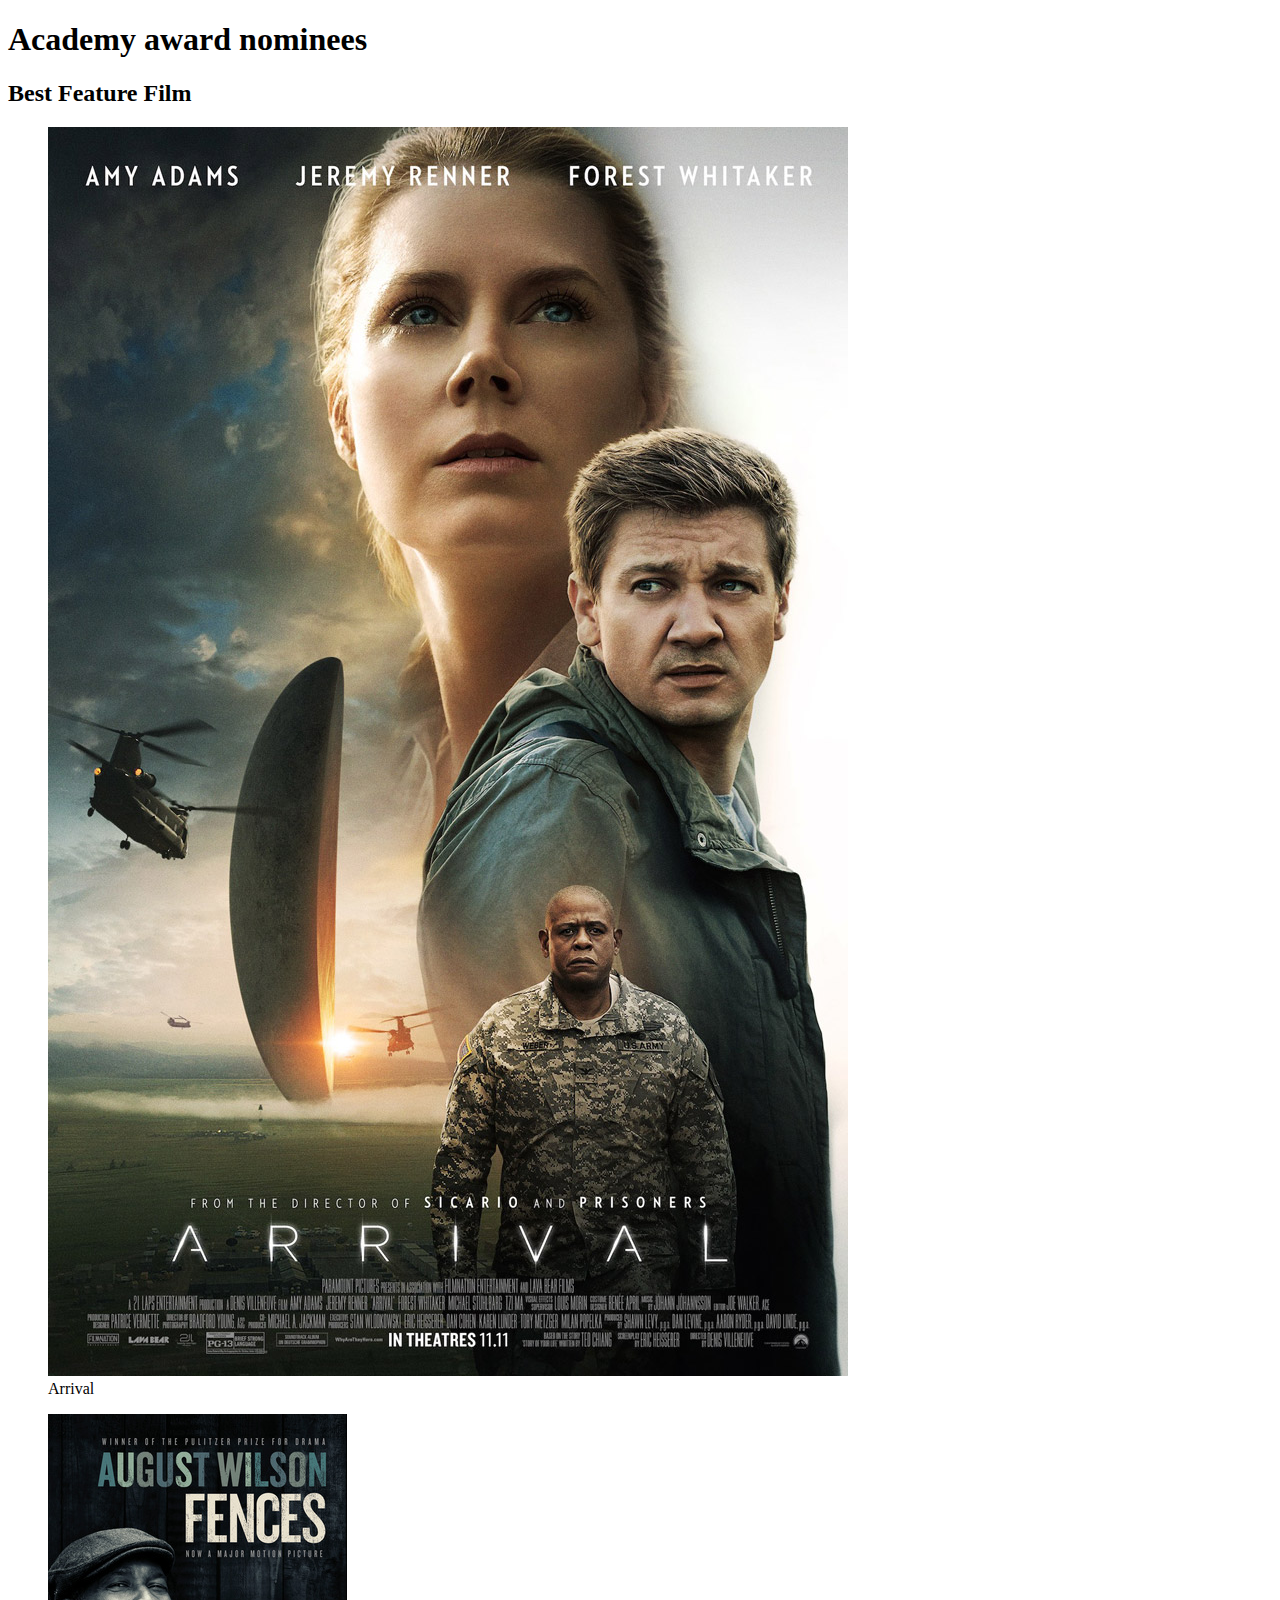
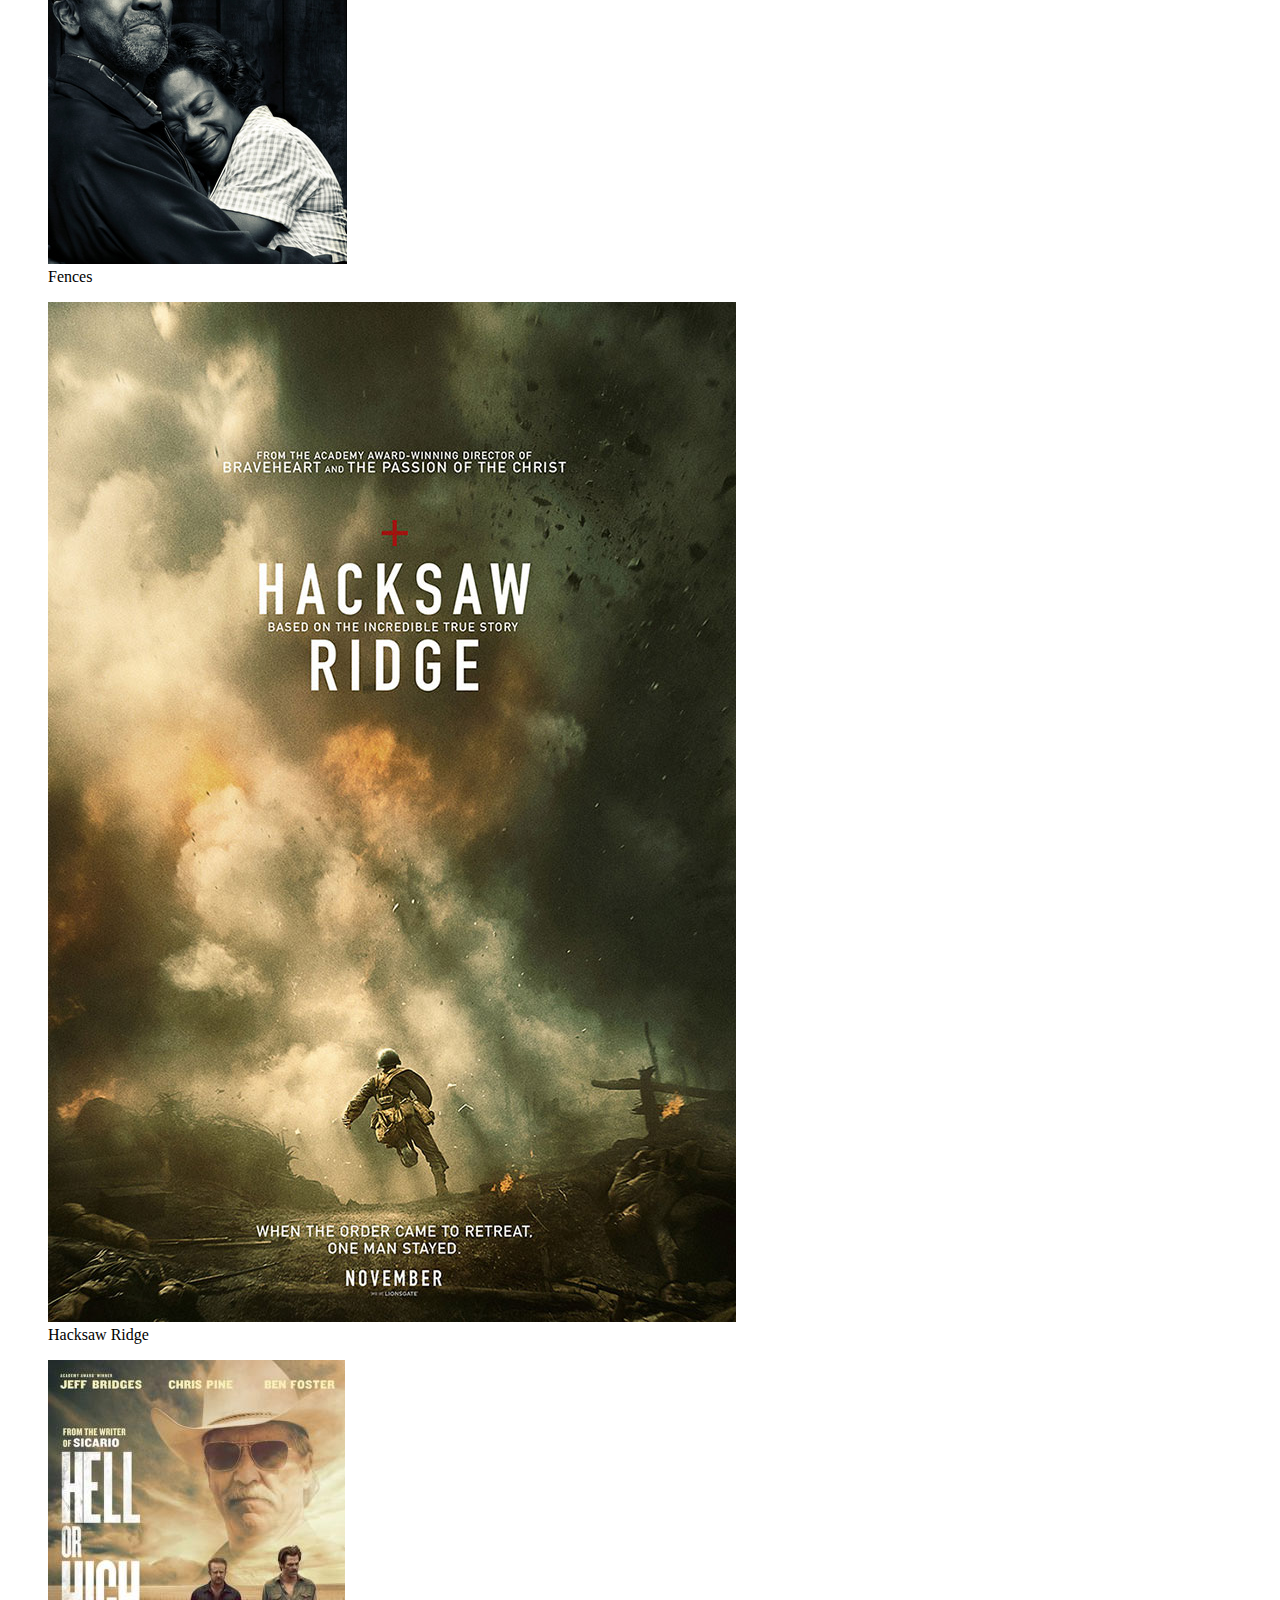
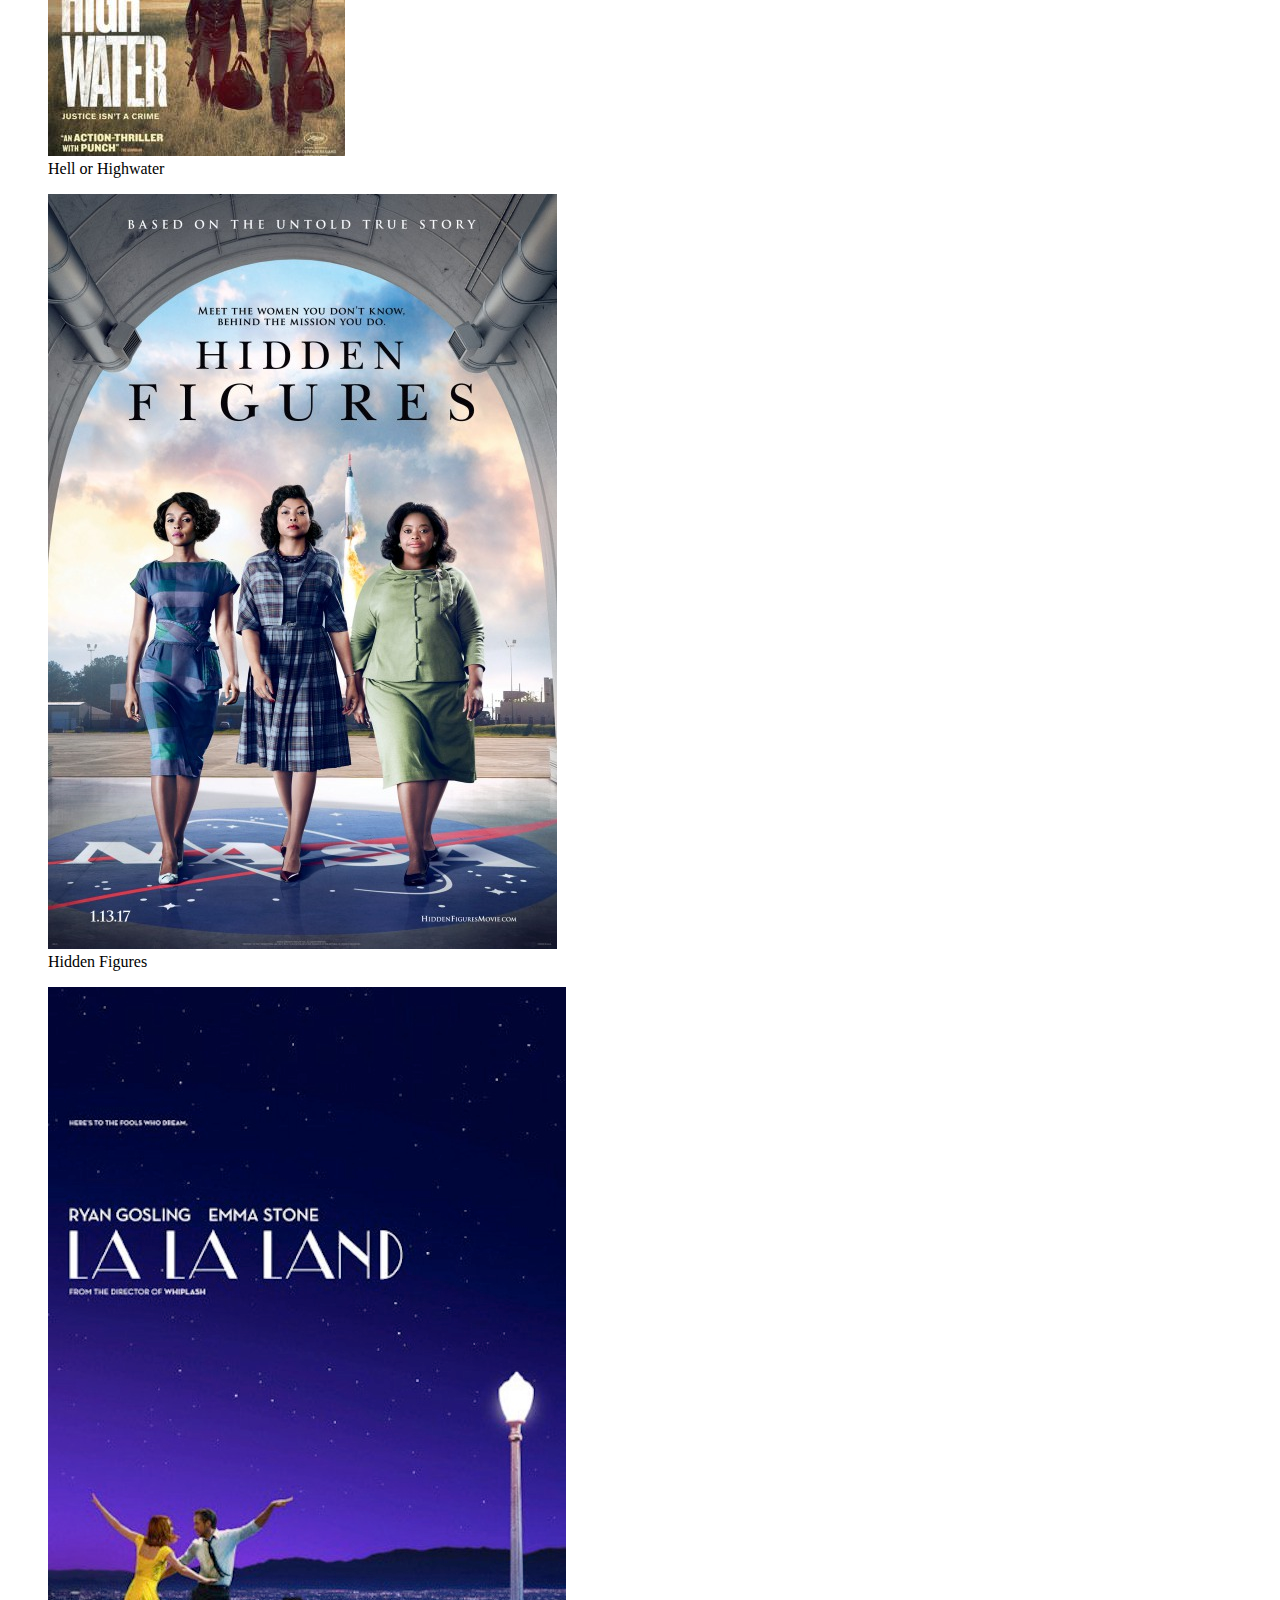
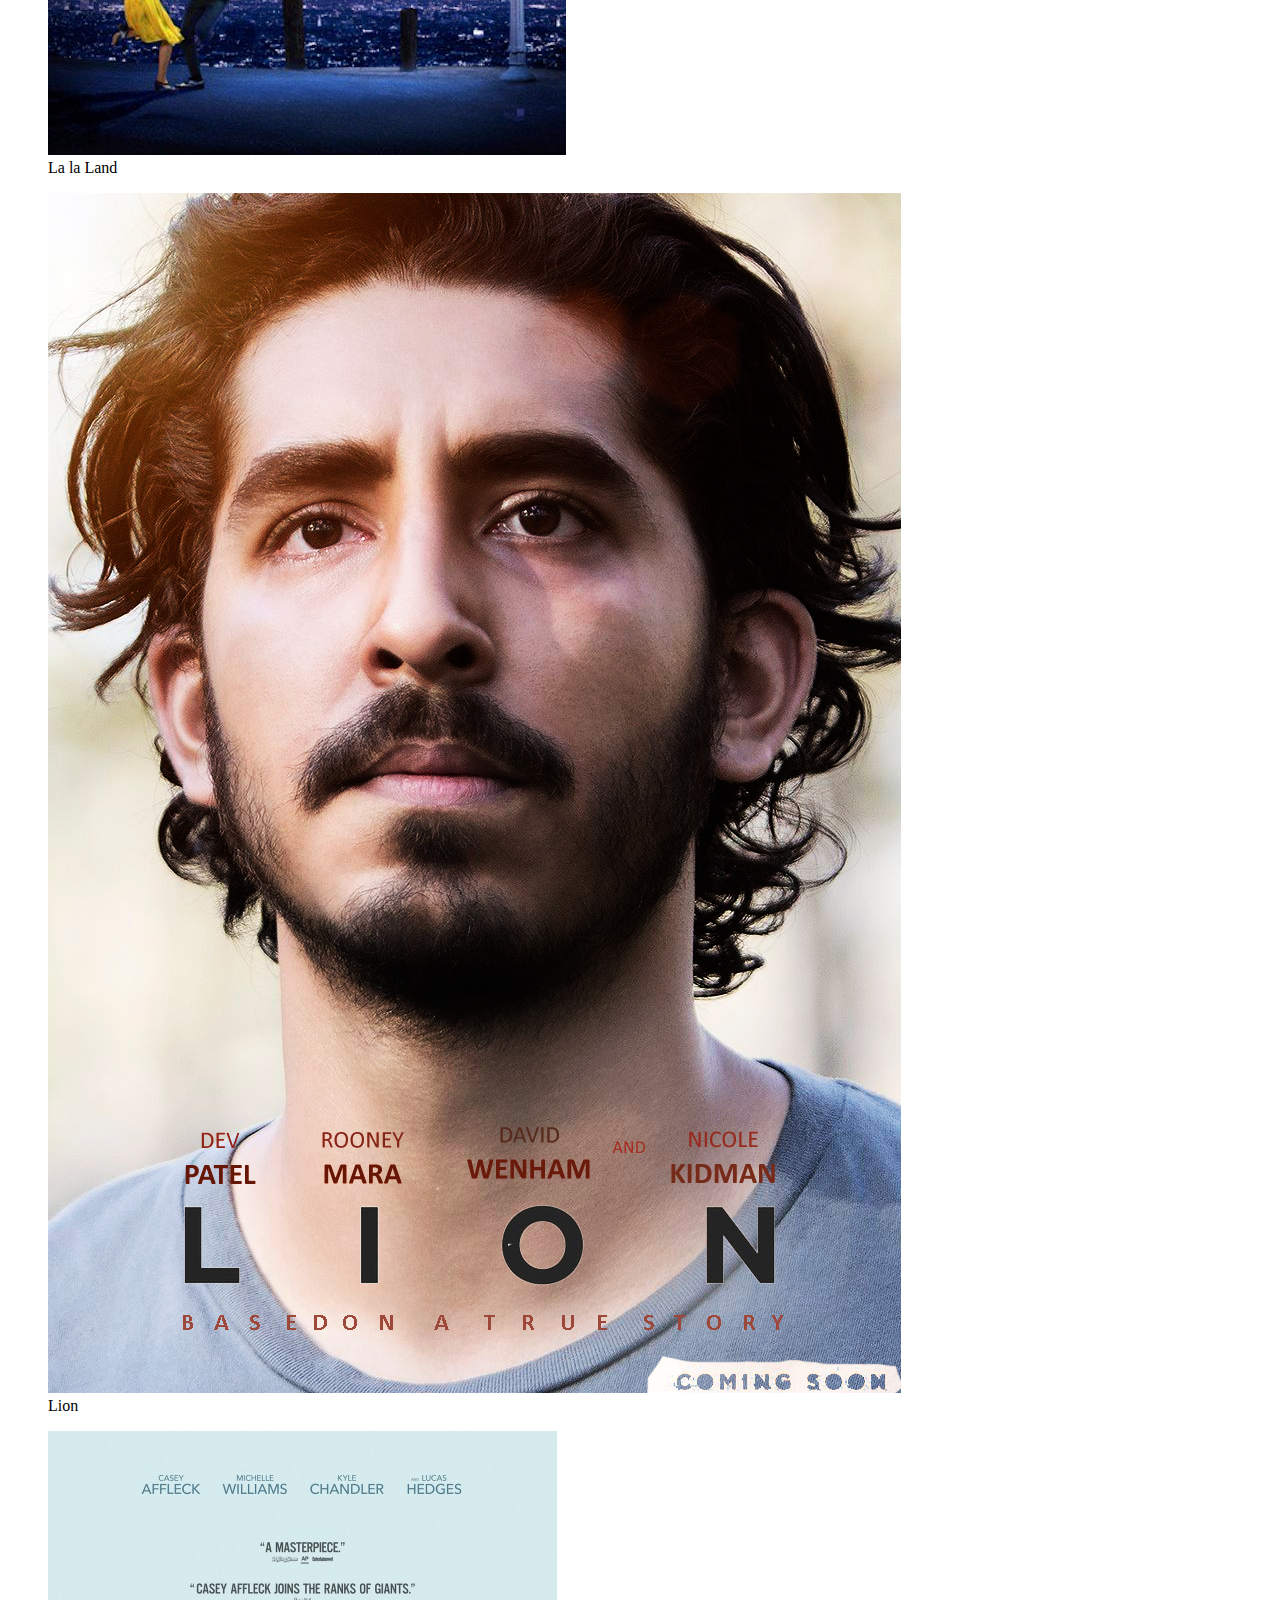
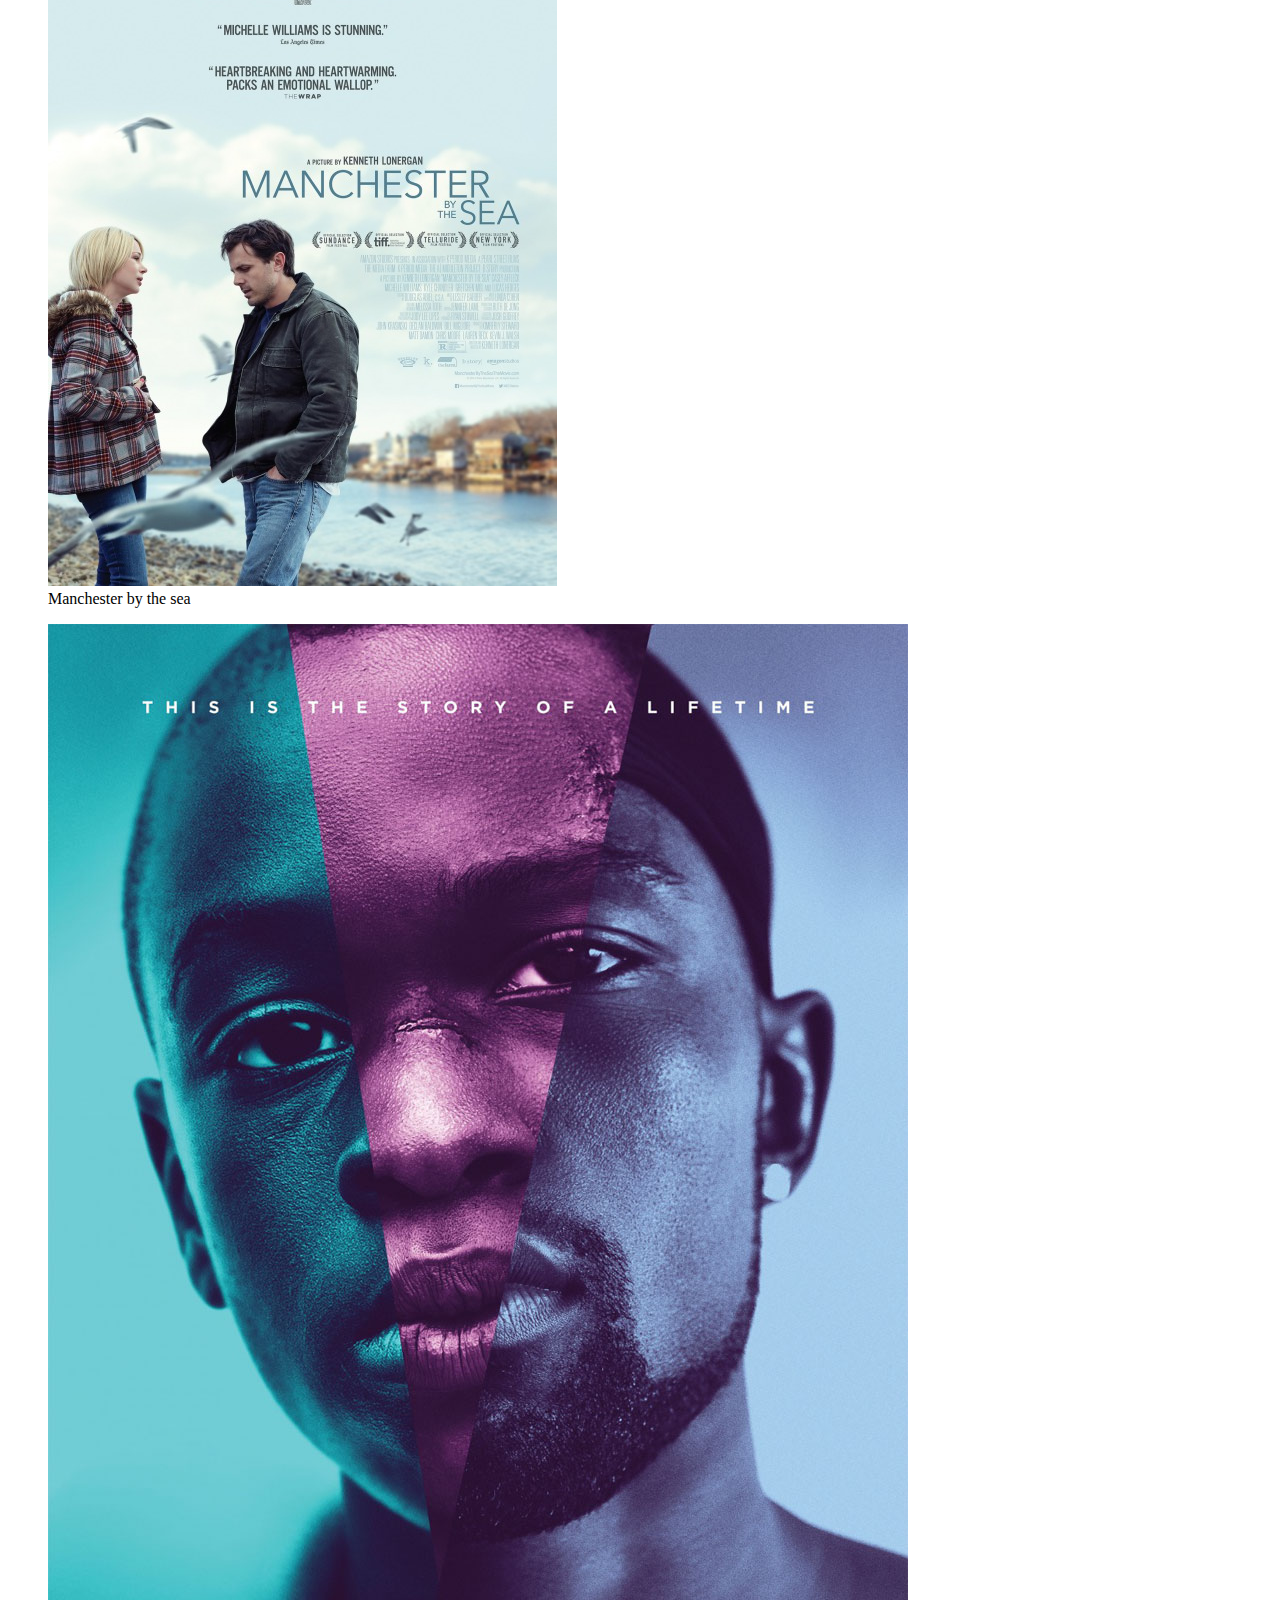
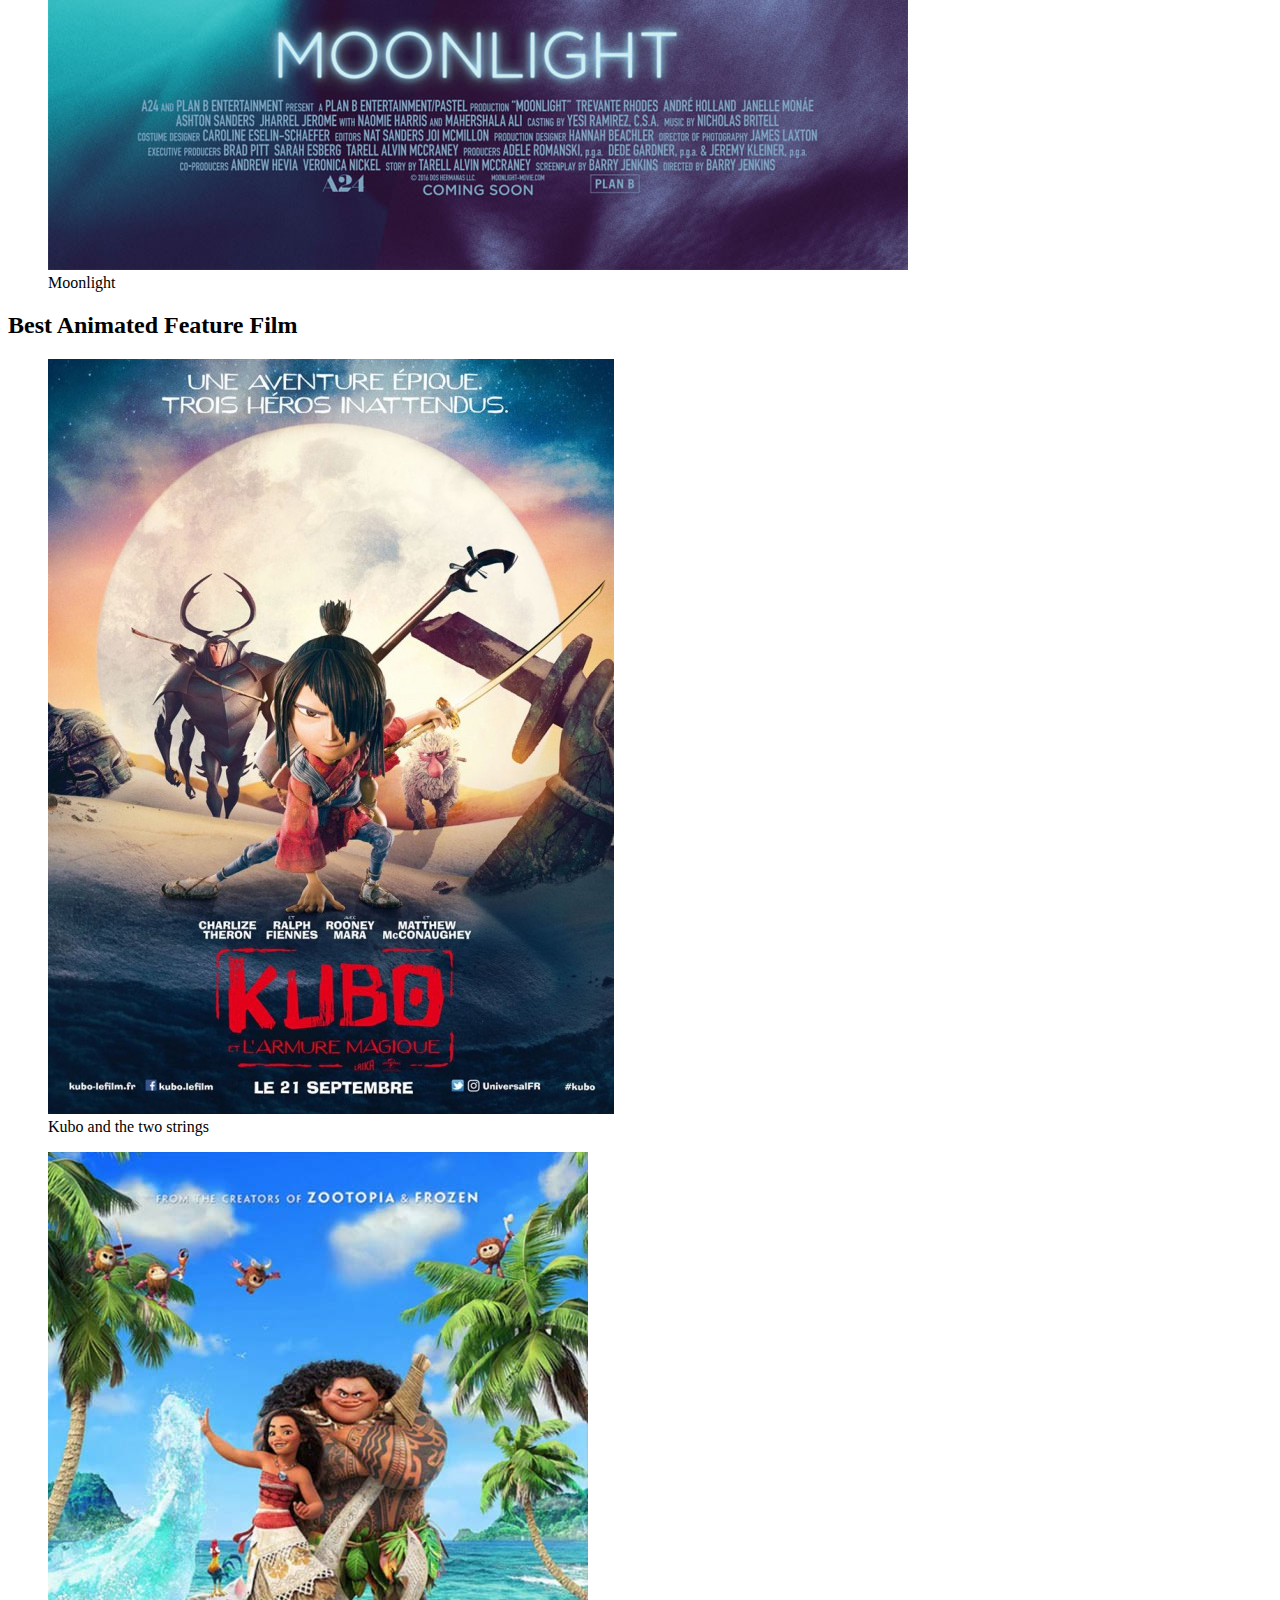
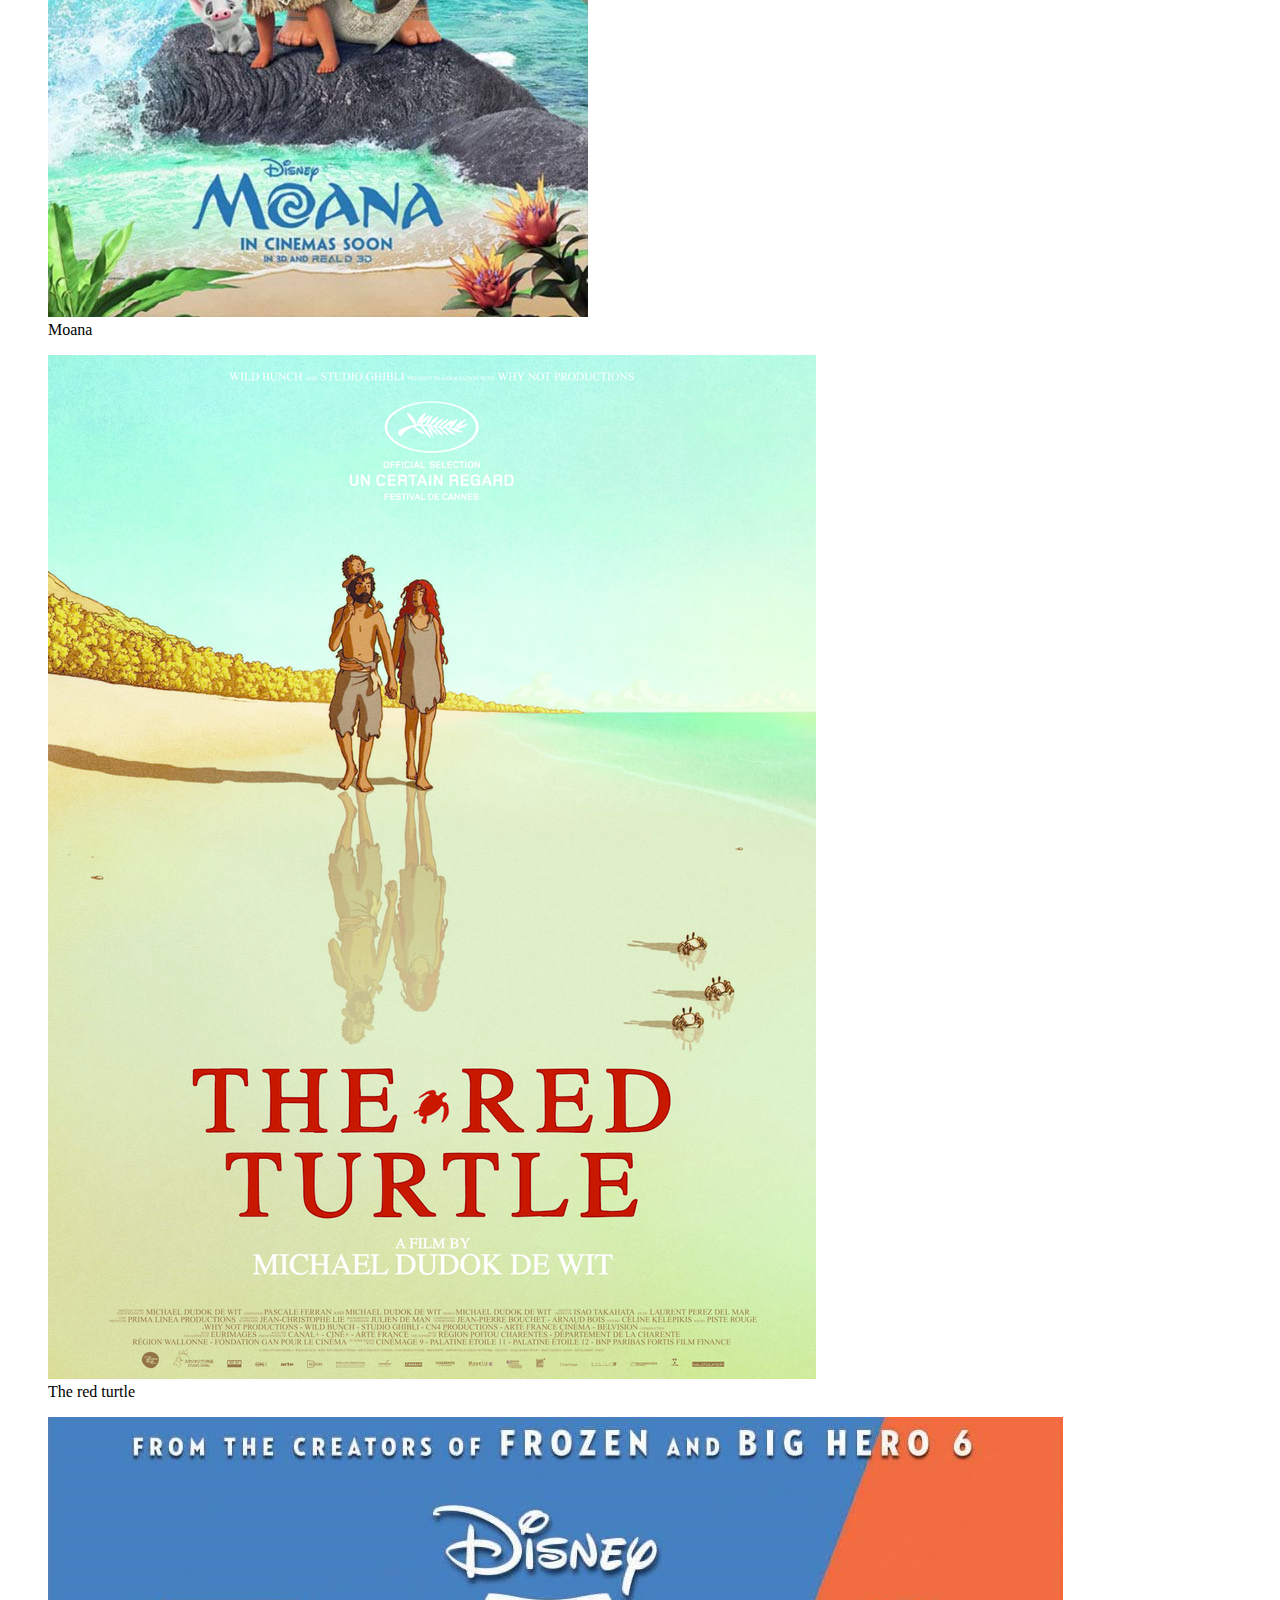
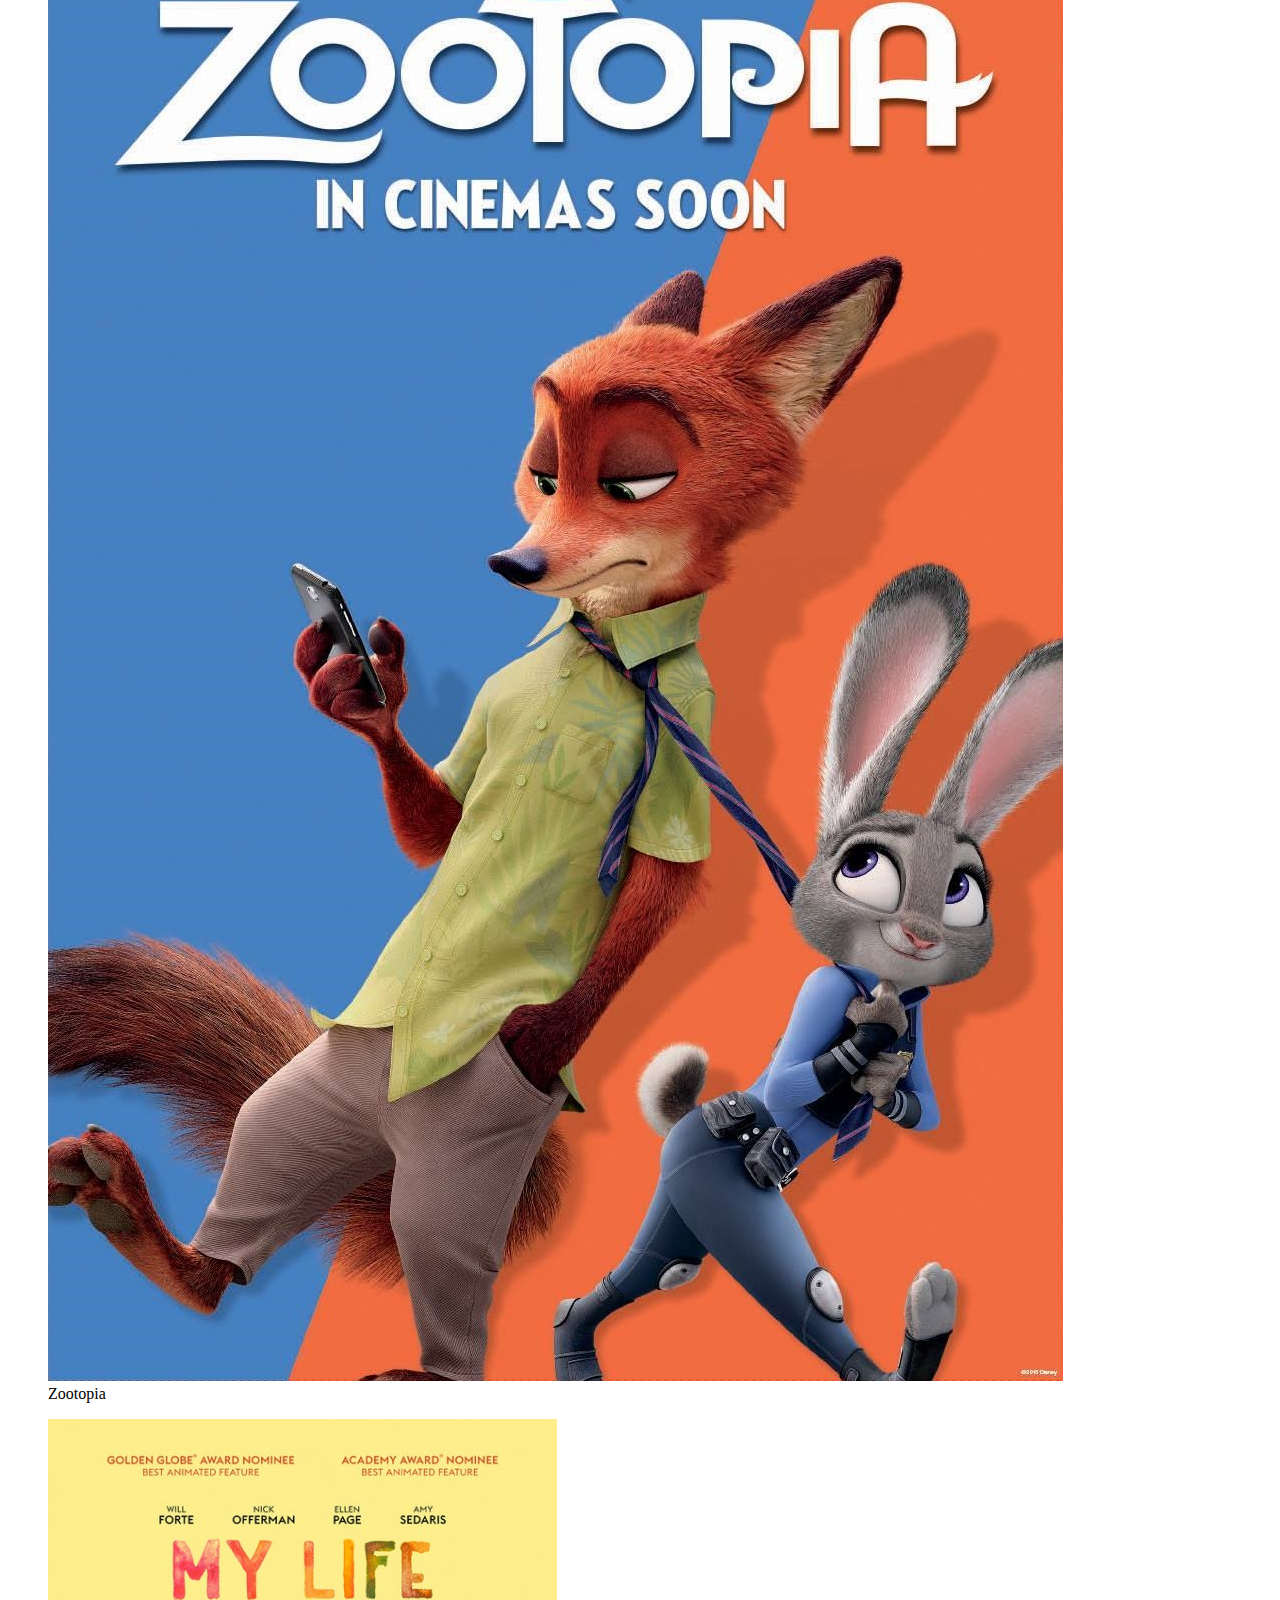
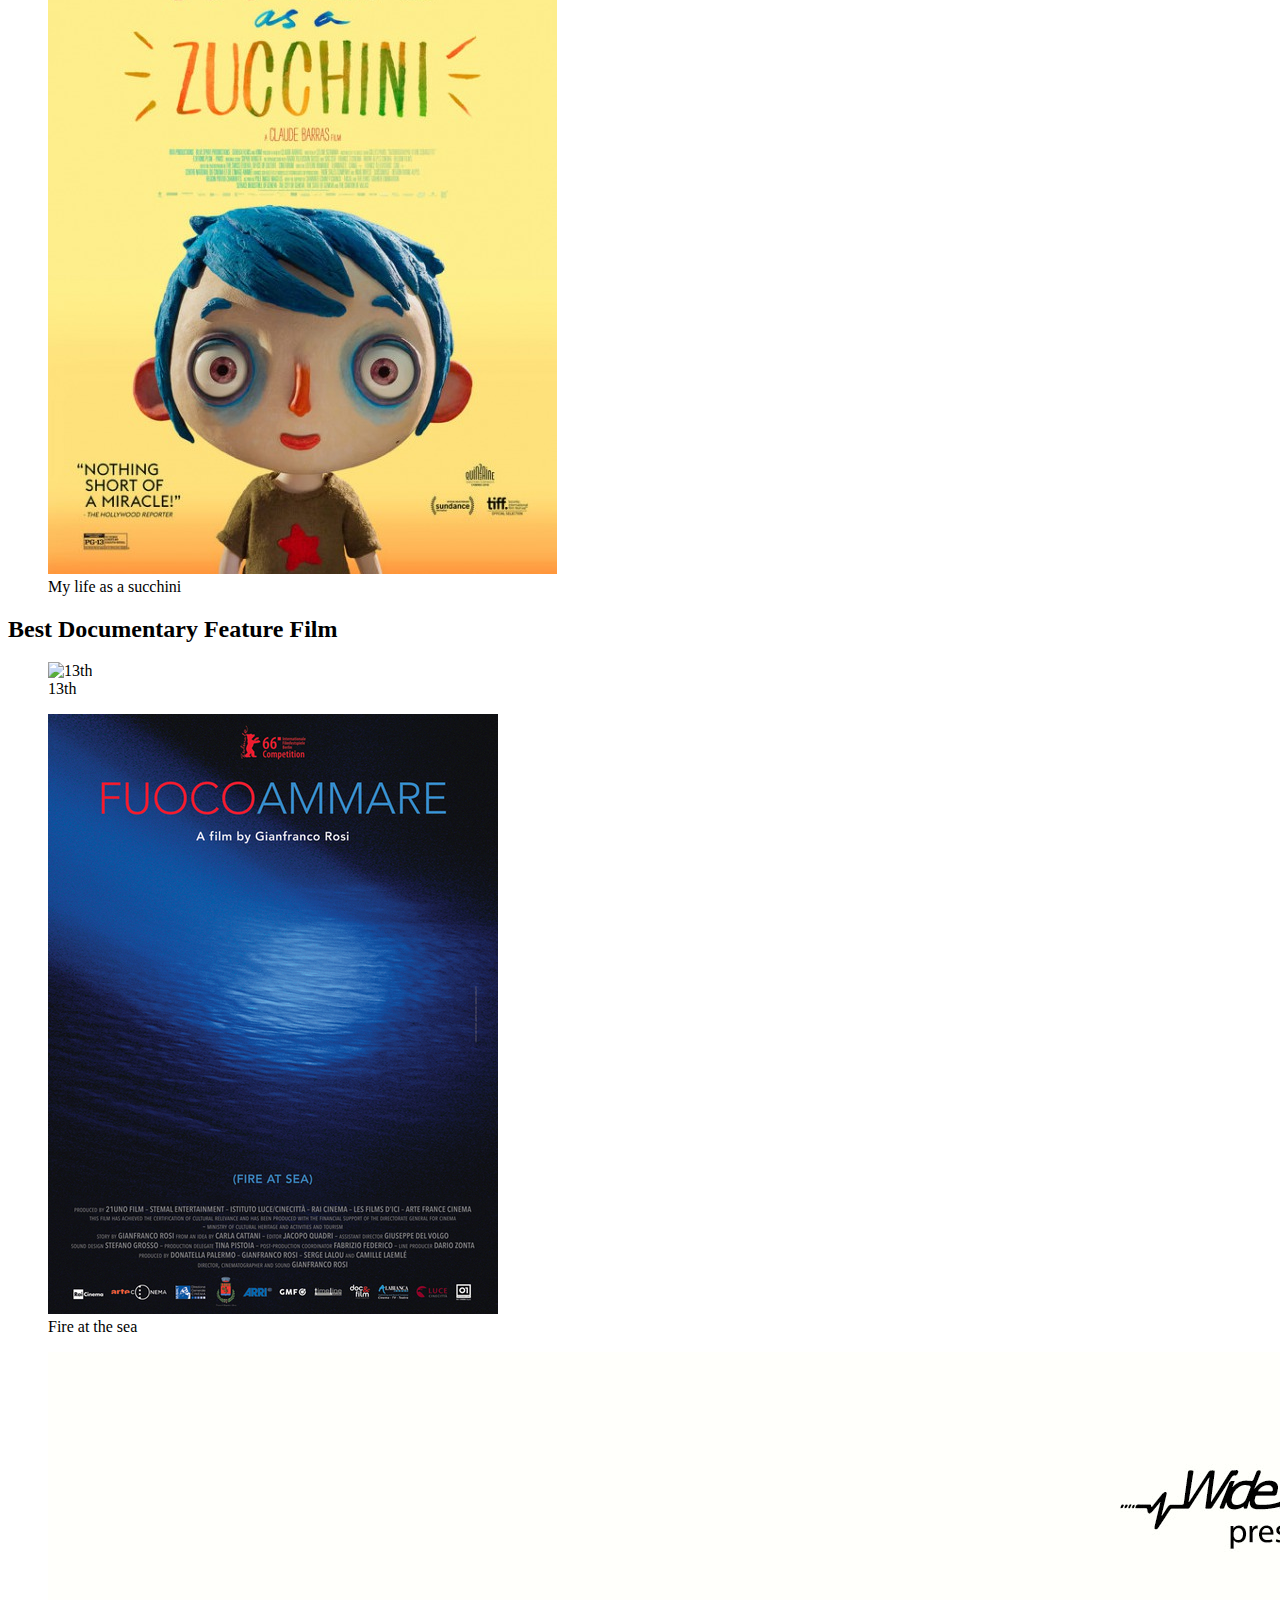
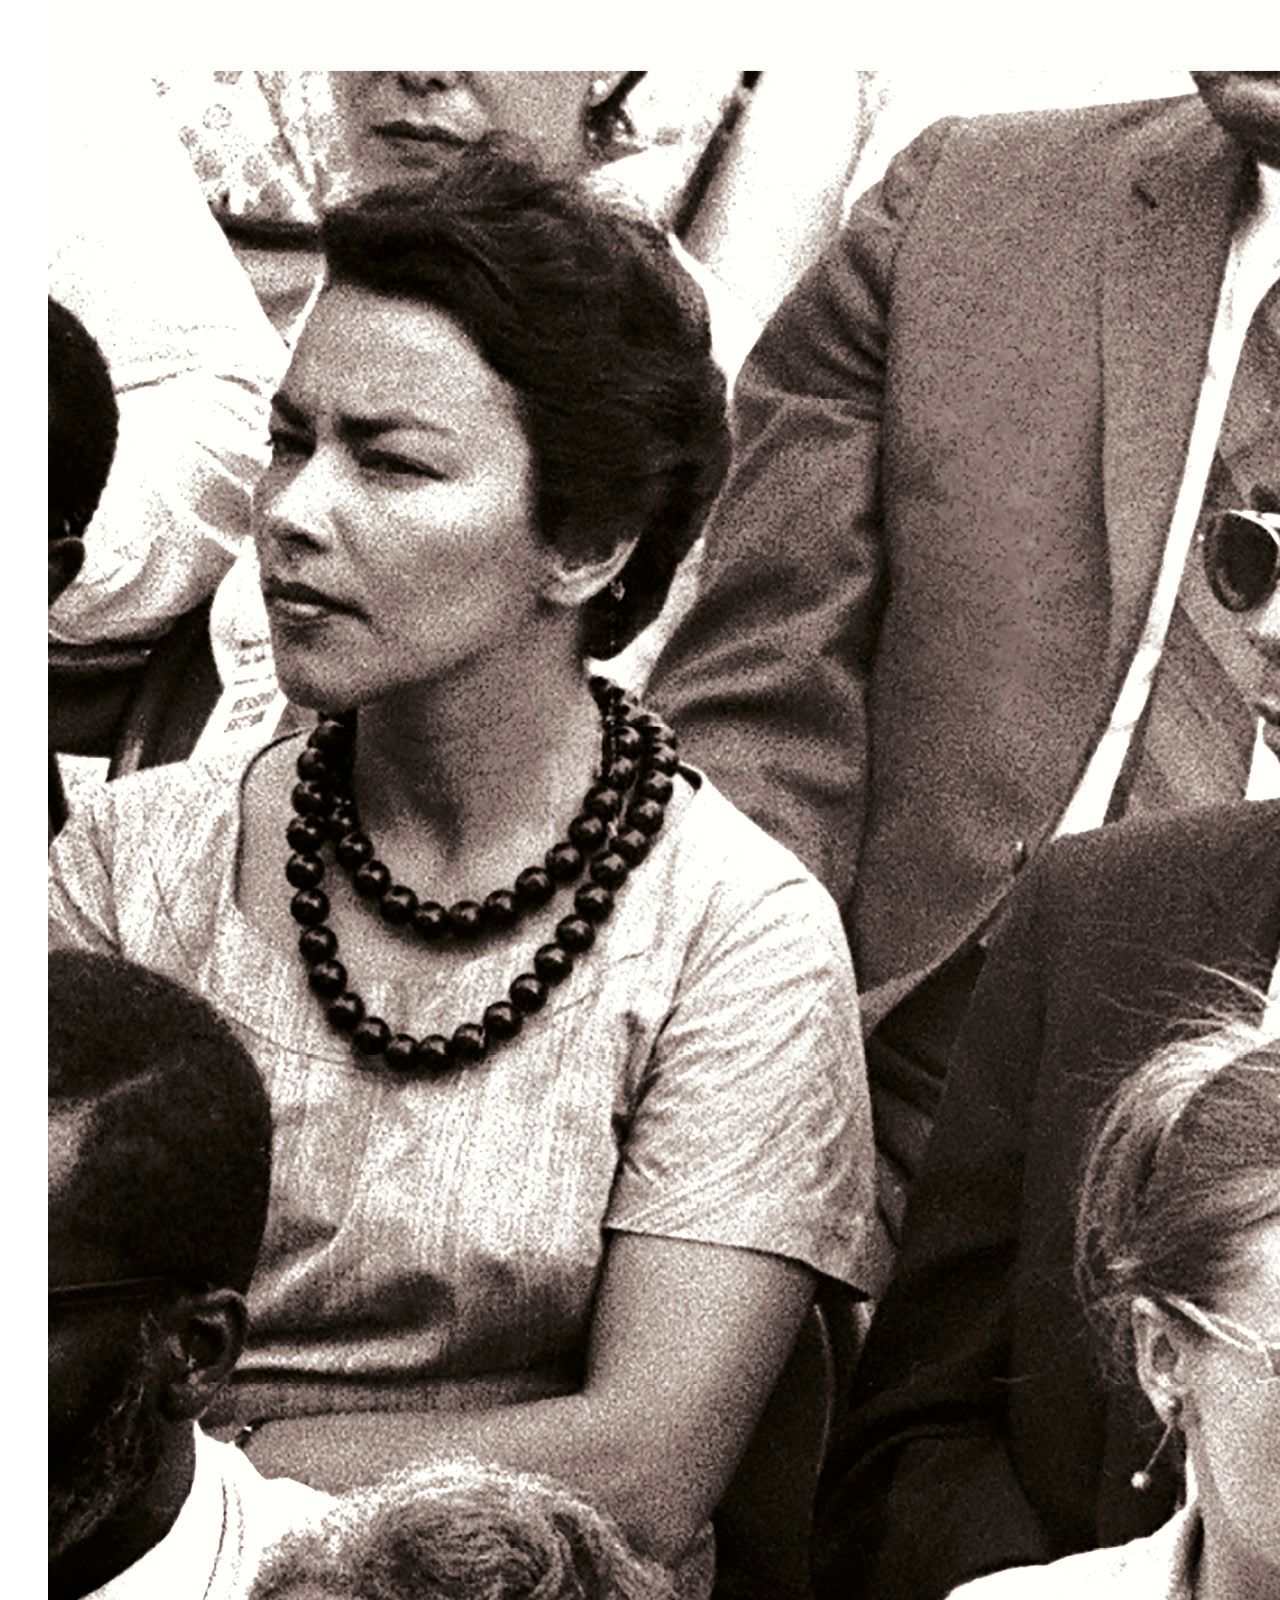
==== index.html @ 42035c84 "Add image for each movie" ====
<!DOCTYPE html>
<html>
<head>
  <title>Academy awards 2017</title>
</head>
<body>
  <header>
    <h1>Academy award nominees</h1> 
  </header>
  <h2>Best Feature Film</h2>
  <figure>
    <img src="images/feature/arrival.jpg" alt="Arrival" />
    <br />
    <figcaption>Arrival</figcaption>
  </figure>
  <figure>
    <img src="images/feature/fences.jpg" alt="Fences" />
    <br />
    <figcaption>Fences</figcaption>
  </figure>
  <figure>
    <img src="images/feature/hacksaw.jpg" alt="Hacksaw Ridge" />
    <br />
    <figcaption>Hacksaw Ridge</figcaption>
  </figure>
  <figure>
    <img src="images/feature/hellorhigh.jpg" alt="Hell or Highwater" />
    <br />
    <figcaption>Hell or Highwater</figcaption>
  </figure>
  <figure>
    <img src="images/feature/hidden_figures.jpg" alt="Hidden Figures" />
    <br />
    <figcaption>Hidden Figures</figcaption>
  </figure>
  <figure>
    <img src="images/feature/lalaland.jpg" alt="Lala Land" />
    <br />
    <figcaption>La la Land</figcaption>
  </figure>
  <figure>
    <img src="images/feature/lion.png" alt="Lion" />
    <br />
    <figcaption>Lion</figcaption>
  </figure>
  <figure>
    <img src="images/feature/manchester.jpg" alt="Manchester by the sea" />
    <br />
    <figcaption>Manchester by the sea</figcaption>
  </figure>
  <figure>
    <img src="images/feature/moonlight.jpg" alt="Moonlight" />
    <br />
    <figcaption>Moonlight</figcaption>
  </figure>
  <h2>Best Animated Feature Film</h2>
  </figure>
  <figure>
    <img src="images/animated/kubo.jpg" alt="Kubo and the two strings" />
    <br />
    <figcaption>Kubo and the two strings</figcaption>
  </figure>
  <figure>
    <img src="images/animated/moana.jpg" alt="Moana" />
    <br />
    <figcaption>Moana</figcaption>
  </figure>
  <figure>
    <img src="images/animated/redturtle.jpg" alt="The red turtle" />
    <br />
    <figcaption>The red turtle</figcaption>
  </figure>
  <figure>
    <img src="images/animated/zootopia.jpg" alt="Zootopia" />
    <br />
    <figcaption>Zootopia</figcaption>
  </figure>
  <figure>
    <img src="images/animated/zucchini.jpg" alt="My life as a succhini" />
    <br />
    <figcaption>My life as a succhini</figcaption>
  </figure>
  <h2>Best Documentary Feature Film</h2>
  <figure>
    <img src="images/documentary/13th" alt="13th" />
    <br />
    <figcaption>13th</figcaption>
  </figure>
  <figure>
    <img src="images/documentary/fireatsea.jpg" alt="Fire at the sea" />
    <br />
    <figcaption>Fire at the sea</figcaption>
  </figure>
  <figure>
    <img src="images/documentary/iamnot.jpg" alt="I am not your negro" />
    <br />
    <figcaption>I am not your negro</figcaption>
  </figure>
  <figure>
    <img src="images/documentary/lifeanimated.jpg" alt="Life animated" />
    <br />
    <figcaption>Life animated</figcaption>
  </figure>
  <figure>
    <img src="images/documentary/oj.jpg" alt="O.J: Made in America" />
    <br />
    <figcaption>O.J. Made in america</figcaption>
  </figure>
</body>
</html>
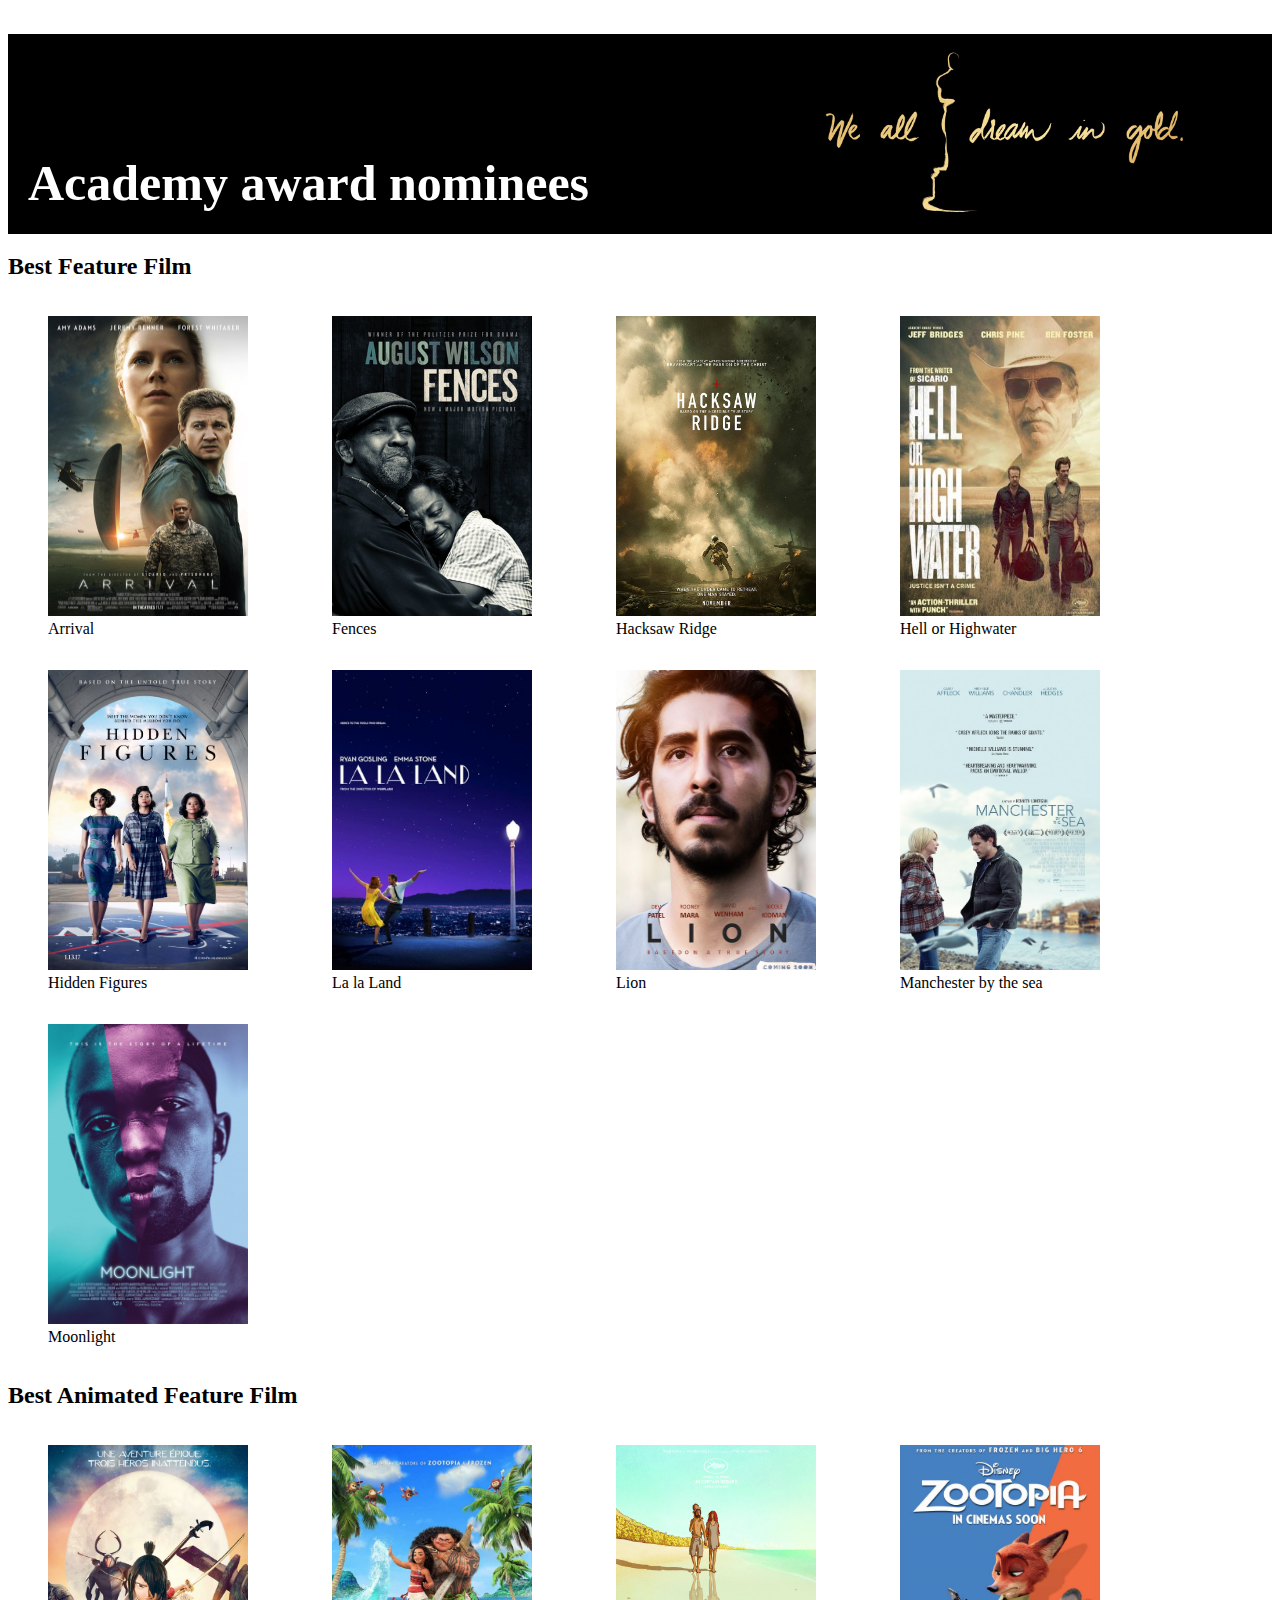
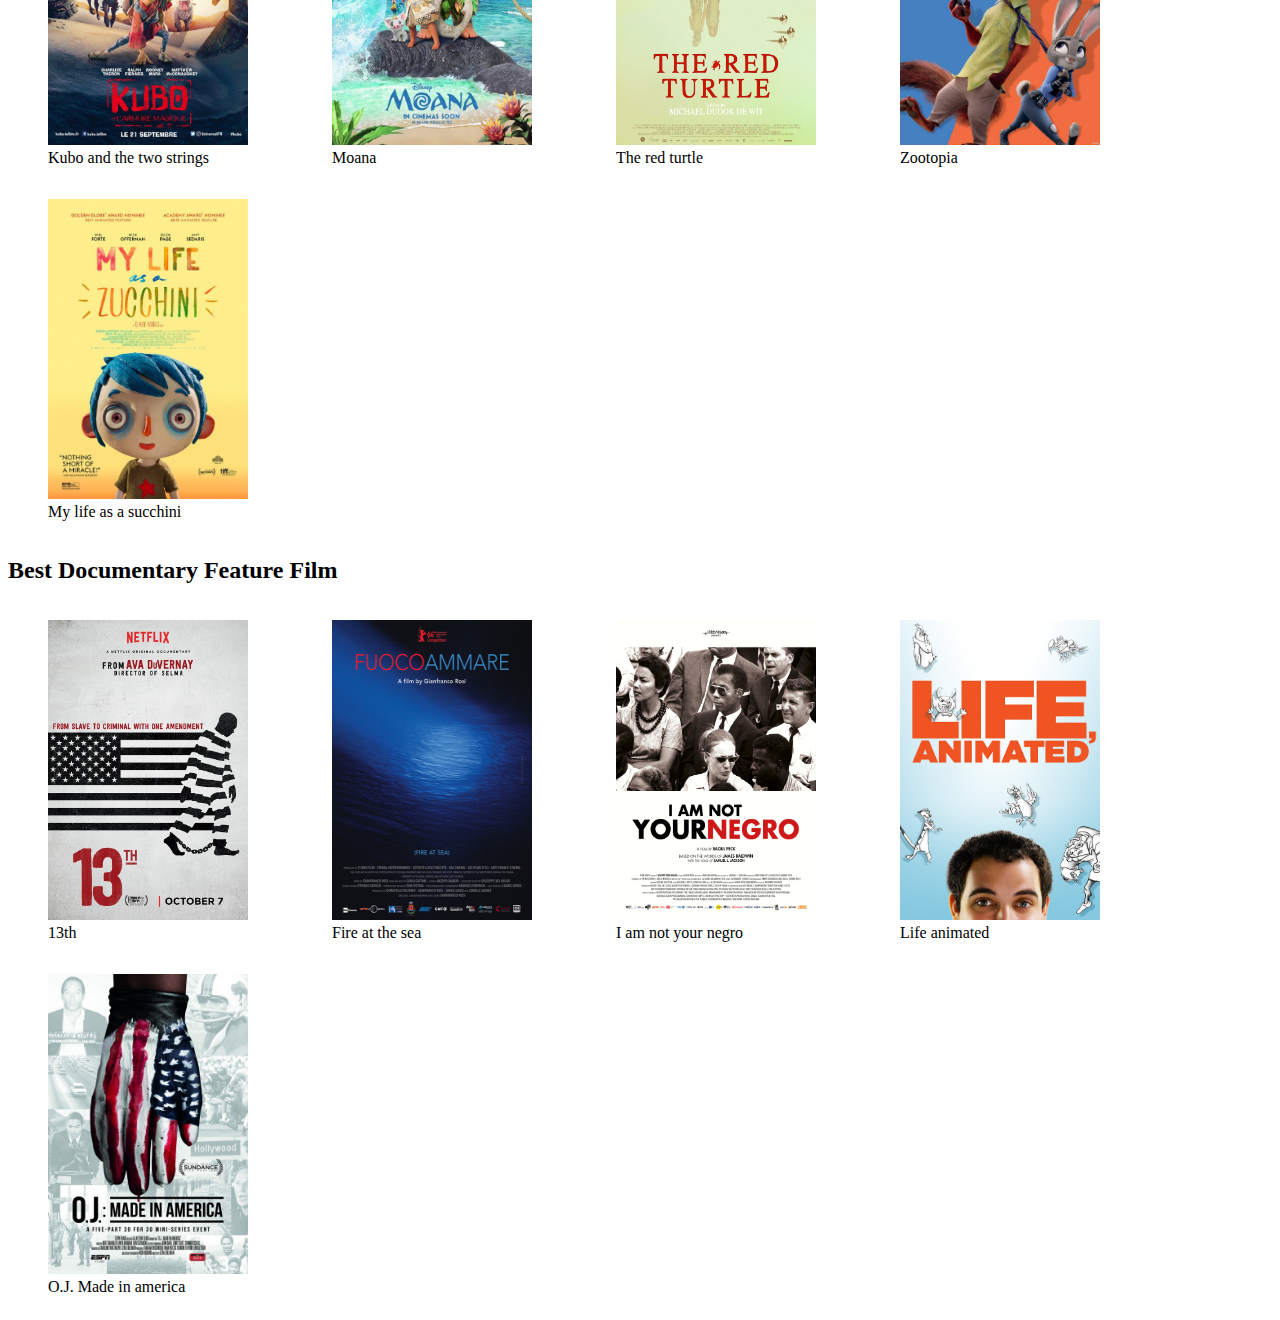
==== commit e9b1098c: "Add style to images" ====
--- a/index.html
+++ b/index.html
@@ -2,6 +2,30 @@
 <html>
 <head>
   <title>Academy awards 2017</title>
+   <style type="text/css">
+  header{
+    background-color:black;
+    background-image: url("images/oscarsgold.jpg");
+    background-size:contain;
+    background-repeat:no-repeat;
+    background-position:right;
+    height: 200px;
+  }
+  h1{
+    color: white;
+    position: relative;
+    top: 60%;
+    left: 20px;
+    font-size: 50px;
+  }
+  img{
+    width: 200px;
+    height: 300px;
+  }
+  figure{
+    display: inline-block;
+  }
+  </style>
 </head>
 <body>
   <header>
@@ -82,7 +106,7 @@
   </figure>
   <h2>Best Documentary Feature Film</h2>
   <figure>
-    <img src="images/documentary/13th" alt="13th" />
+    <img src="images/documentary/13th.jpg" alt="13th" />
     <br />
     <figcaption>13th</figcaption>
   </figure>
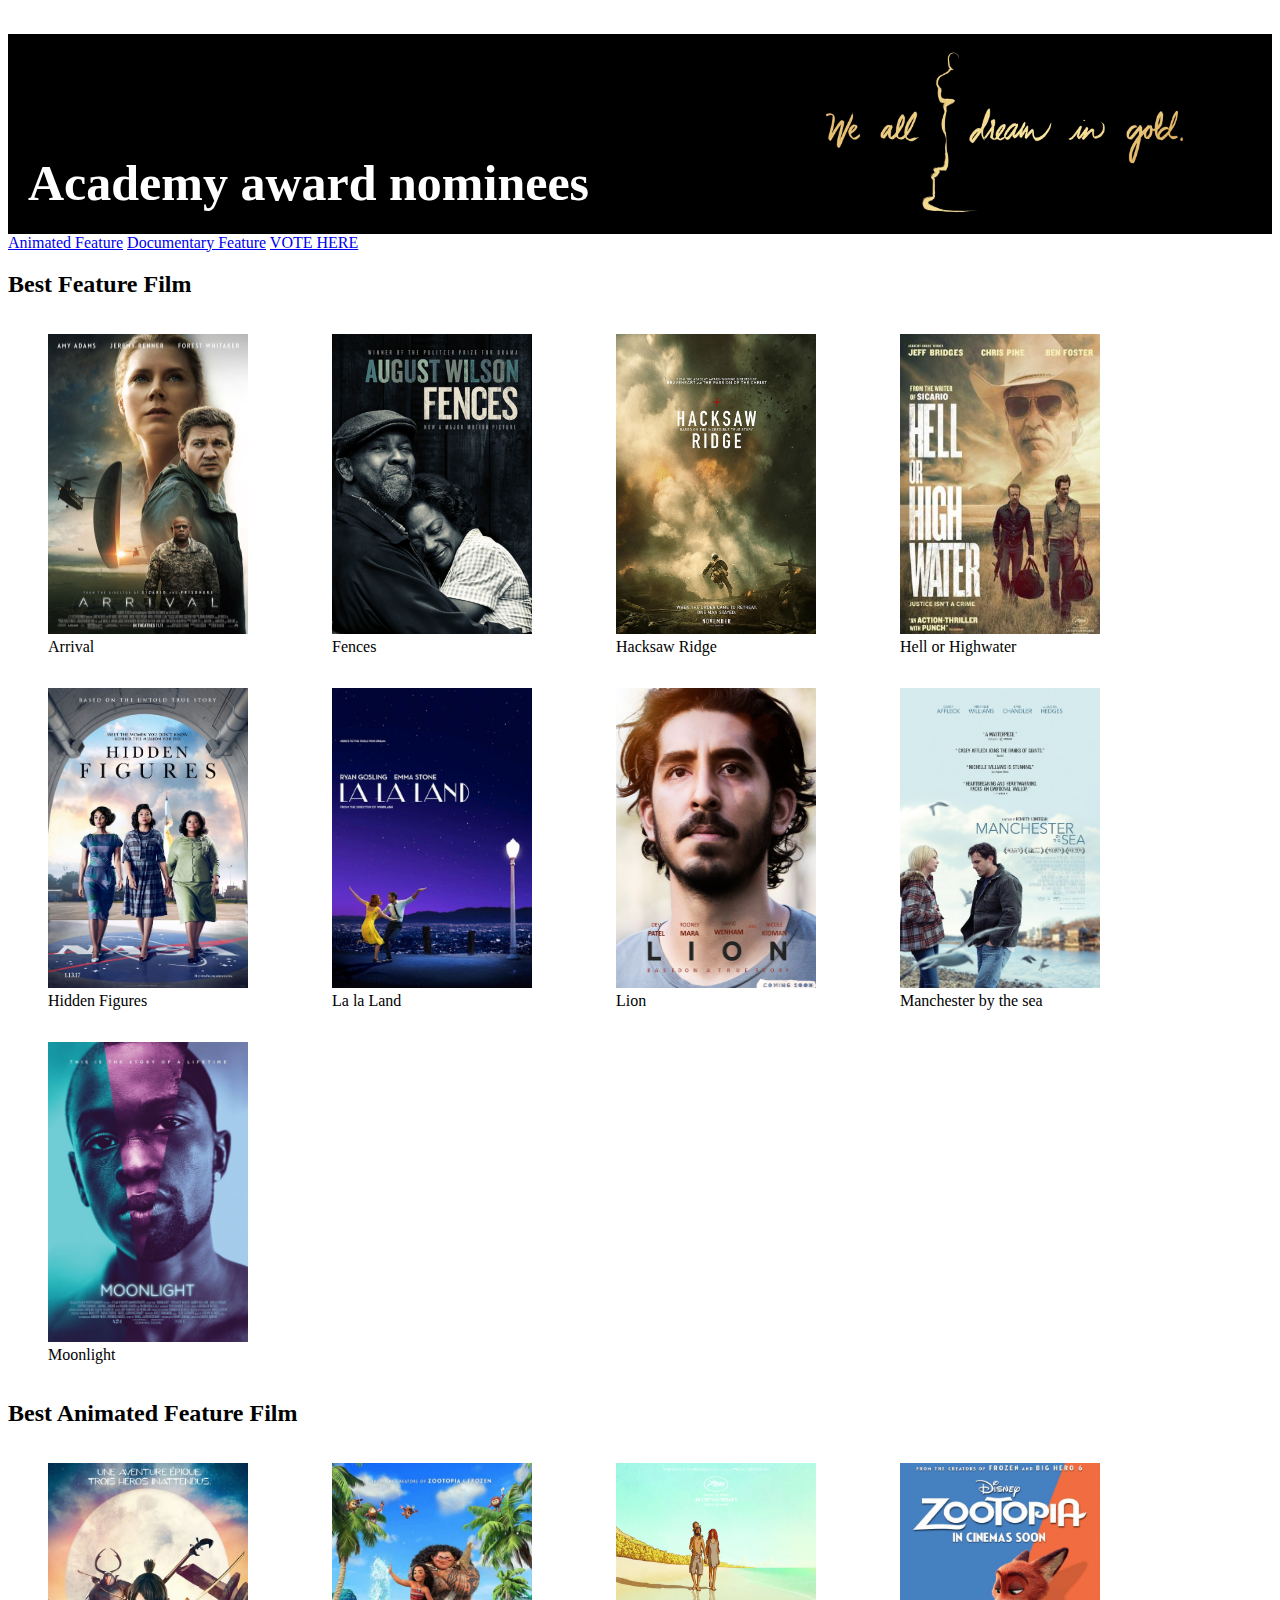
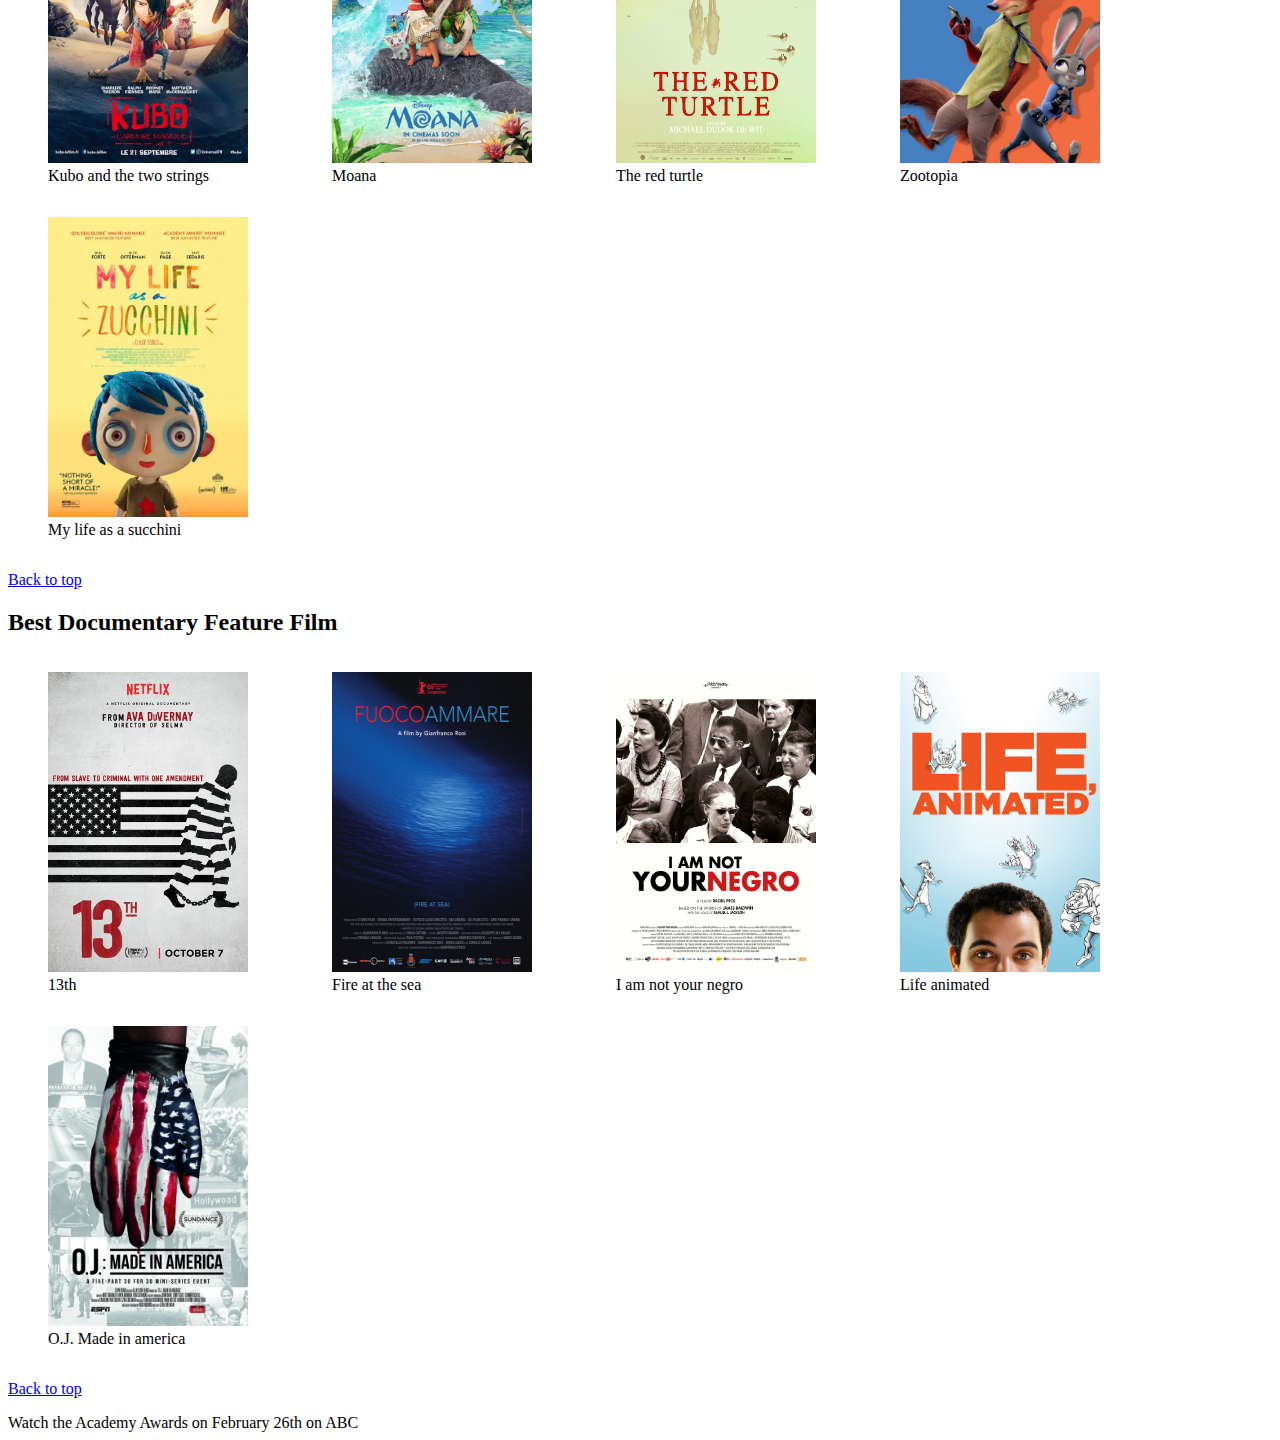
==== commit 9cfed01f: "Add internal and external links" ====
--- a/index.html
+++ b/index.html
@@ -29,106 +29,113 @@
 </head>
 <body>
   <header>
-    <h1>Academy award nominees</h1> 
+    <h1 id="top">Academy award nominees</h1> 
   </header>
+  <nav>
+    <a href="#animated">Animated Feature</a>
+    <a href="#documentary">Documentary Feature</a>
+    <a href="vote.html">VOTE HERE</a>
+  </nav>
   <h2>Best Feature Film</h2>
-  <figure>
-    <img src="images/feature/arrival.jpg" alt="Arrival" />
-    <br />
-    <figcaption>Arrival</figcaption>
-  </figure>
-  <figure>
-    <img src="images/feature/fences.jpg" alt="Fences" />
-    <br />
-    <figcaption>Fences</figcaption>
-  </figure>
-  <figure>
-    <img src="images/feature/hacksaw.jpg" alt="Hacksaw Ridge" />
-    <br />
-    <figcaption>Hacksaw Ridge</figcaption>
-  </figure>
-  <figure>
-    <img src="images/feature/hellorhigh.jpg" alt="Hell or Highwater" />
-    <br />
-    <figcaption>Hell or Highwater</figcaption>
-  </figure>
-  <figure>
-    <img src="images/feature/hidden_figures.jpg" alt="Hidden Figures" />
-    <br />
-    <figcaption>Hidden Figures</figcaption>
-  </figure>
-  <figure>
-    <img src="images/feature/lalaland.jpg" alt="Lala Land" />
-    <br />
-    <figcaption>La la Land</figcaption>
-  </figure>
-  <figure>
-    <img src="images/feature/lion.png" alt="Lion" />
-    <br />
-    <figcaption>Lion</figcaption>
-  </figure>
-  <figure>
-    <img src="images/feature/manchester.jpg" alt="Manchester by the sea" />
-    <br />
-    <figcaption>Manchester by the sea</figcaption>
-  </figure>
-  <figure>
-    <img src="images/feature/moonlight.jpg" alt="Moonlight" />
-    <br />
-    <figcaption>Moonlight</figcaption>
-  </figure>
-  <h2>Best Animated Feature Film</h2>
-  </figure>
-  <figure>
-    <img src="images/animated/kubo.jpg" alt="Kubo and the two strings" />
-    <br />
-    <figcaption>Kubo and the two strings</figcaption>
-  </figure>
-  <figure>
-    <img src="images/animated/moana.jpg" alt="Moana" />
-    <br />
-    <figcaption>Moana</figcaption>
-  </figure>
-  <figure>
-    <img src="images/animated/redturtle.jpg" alt="The red turtle" />
-    <br />
-    <figcaption>The red turtle</figcaption>
-  </figure>
-  <figure>
-    <img src="images/animated/zootopia.jpg" alt="Zootopia" />
-    <br />
-    <figcaption>Zootopia</figcaption>
-  </figure>
-  <figure>
-    <img src="images/animated/zucchini.jpg" alt="My life as a succhini" />
-    <br />
-    <figcaption>My life as a succhini</figcaption>
-  </figure>
-  <h2>Best Documentary Feature Film</h2>
-  <figure>
-    <img src="images/documentary/13th.jpg" alt="13th" />
-    <br />
-    <figcaption>13th</figcaption>
-  </figure>
-  <figure>
-    <img src="images/documentary/fireatsea.jpg" alt="Fire at the sea" />
-    <br />
-    <figcaption>Fire at the sea</figcaption>
-  </figure>
-  <figure>
-    <img src="images/documentary/iamnot.jpg" alt="I am not your negro" />
-    <br />
-    <figcaption>I am not your negro</figcaption>
-  </figure>
-  <figure>
-    <img src="images/documentary/lifeanimated.jpg" alt="Life animated" />
-    <br />
-    <figcaption>Life animated</figcaption>
-  </figure>
-  <figure>
-    <img src="images/documentary/oj.jpg" alt="O.J: Made in America" />
-    <br />
-    <figcaption>O.J. Made in america</figcaption>
-  </figure>
+    <figure>
+      <img src="images/feature/arrival.jpg" alt="Arrival" />
+      <br />
+      <figcaption>Arrival</figcaption>
+    </figure>
+    <figure>
+      <img src="images/feature/fences.jpg" alt="Fences" />
+      <br />
+      <figcaption>Fences</figcaption>
+    </figure>
+    <figure>
+      <img src="images/feature/hacksaw.jpg" alt="Hacksaw Ridge" />
+      <br />
+      <figcaption>Hacksaw Ridge</figcaption>
+    </figure>
+    <figure>
+      <img src="images/feature/hellorhigh.jpg" alt="Hell or Highwater" />
+      <br />
+      <figcaption>Hell or Highwater</figcaption>
+    </figure>
+    <figure>
+      <img src="images/feature/hidden_figures.jpg" alt="Hidden Figures" />
+      <br />
+      <figcaption>Hidden Figures</figcaption>
+    </figure>
+    <figure>
+      <img src="images/feature/lalaland.jpg" alt="Lala Land" />
+      <br />
+      <figcaption>La la Land</figcaption>
+    </figure>
+    <figure>
+      <img src="images/feature/lion.png" alt="Lion" />
+      <br />
+      <figcaption>Lion</figcaption>
+    </figure>
+    <figure>
+      <img src="images/feature/manchester.jpg" alt="Manchester by the sea" />
+      <br />
+      <figcaption>Manchester by the sea</figcaption>
+    </figure>
+    <figure>
+      <img src="images/feature/moonlight.jpg" alt="Moonlight" />
+      <br />
+      <figcaption>Moonlight</figcaption>
+    </figure>
+  <h2 id="animated">Best Animated Feature Film</h2>
+    <figure>
+      <img src="images/animated/kubo.jpg" alt="Kubo and the two strings" />
+      <br />
+      <figcaption>Kubo and the two strings</figcaption>
+    </figure>
+    <figure>
+      <img src="images/animated/moana.jpg" alt="Moana" />
+      <br />
+      <figcaption>Moana</figcaption>
+    </figure>
+    <figure>
+      <img src="images/animated/redturtle.jpg" alt="The red turtle" />
+      <br />
+      <figcaption>The red turtle</figcaption>
+    </figure>
+    <figure>
+      <img src="images/animated/zootopia.jpg" alt="Zootopia" />
+      <br />
+      <figcaption>Zootopia</figcaption>
+    </figure>
+    <figure>
+      <img src="images/animated/zucchini.jpg" alt="My life as a succhini" />
+      <br />
+      <figcaption>My life as a succhini</figcaption>
+    </figure>
+    <p><a href="#top">Back to top</a></p>
+  <h2 id="documentary">Best Documentary Feature Film</h2>
+    <figure>
+      <img src="images/documentary/13th.jpg" alt="13th" />
+      <br />
+      <figcaption>13th</figcaption>
+    </figure>
+    <figure>
+      <img src="images/documentary/fireatsea.jpg" alt="Fire at the sea" />
+      <br />
+      <figcaption>Fire at the sea</figcaption>
+    </figure>
+    <figure>
+      <img src="images/documentary/iamnot.jpg" alt="I am not your negro" />
+      <br />
+      <figcaption>I am not your negro</figcaption>
+    </figure>
+    <figure>
+      <img src="images/documentary/lifeanimated.jpg" alt="Life animated" />
+      <br />
+      <figcaption>Life animated</figcaption>
+    </figure>
+    <figure>
+      <img src="images/documentary/oj.jpg" alt="O.J: Made in America" />
+      <br />
+      <figcaption>O.J. Made in america</figcaption>
+    </figure>
+    <p><a href="#top">Back to top</a></p>
+    <footer> Watch the Academy Awards on February 26th on ABC</footer>
 </body>
 </html>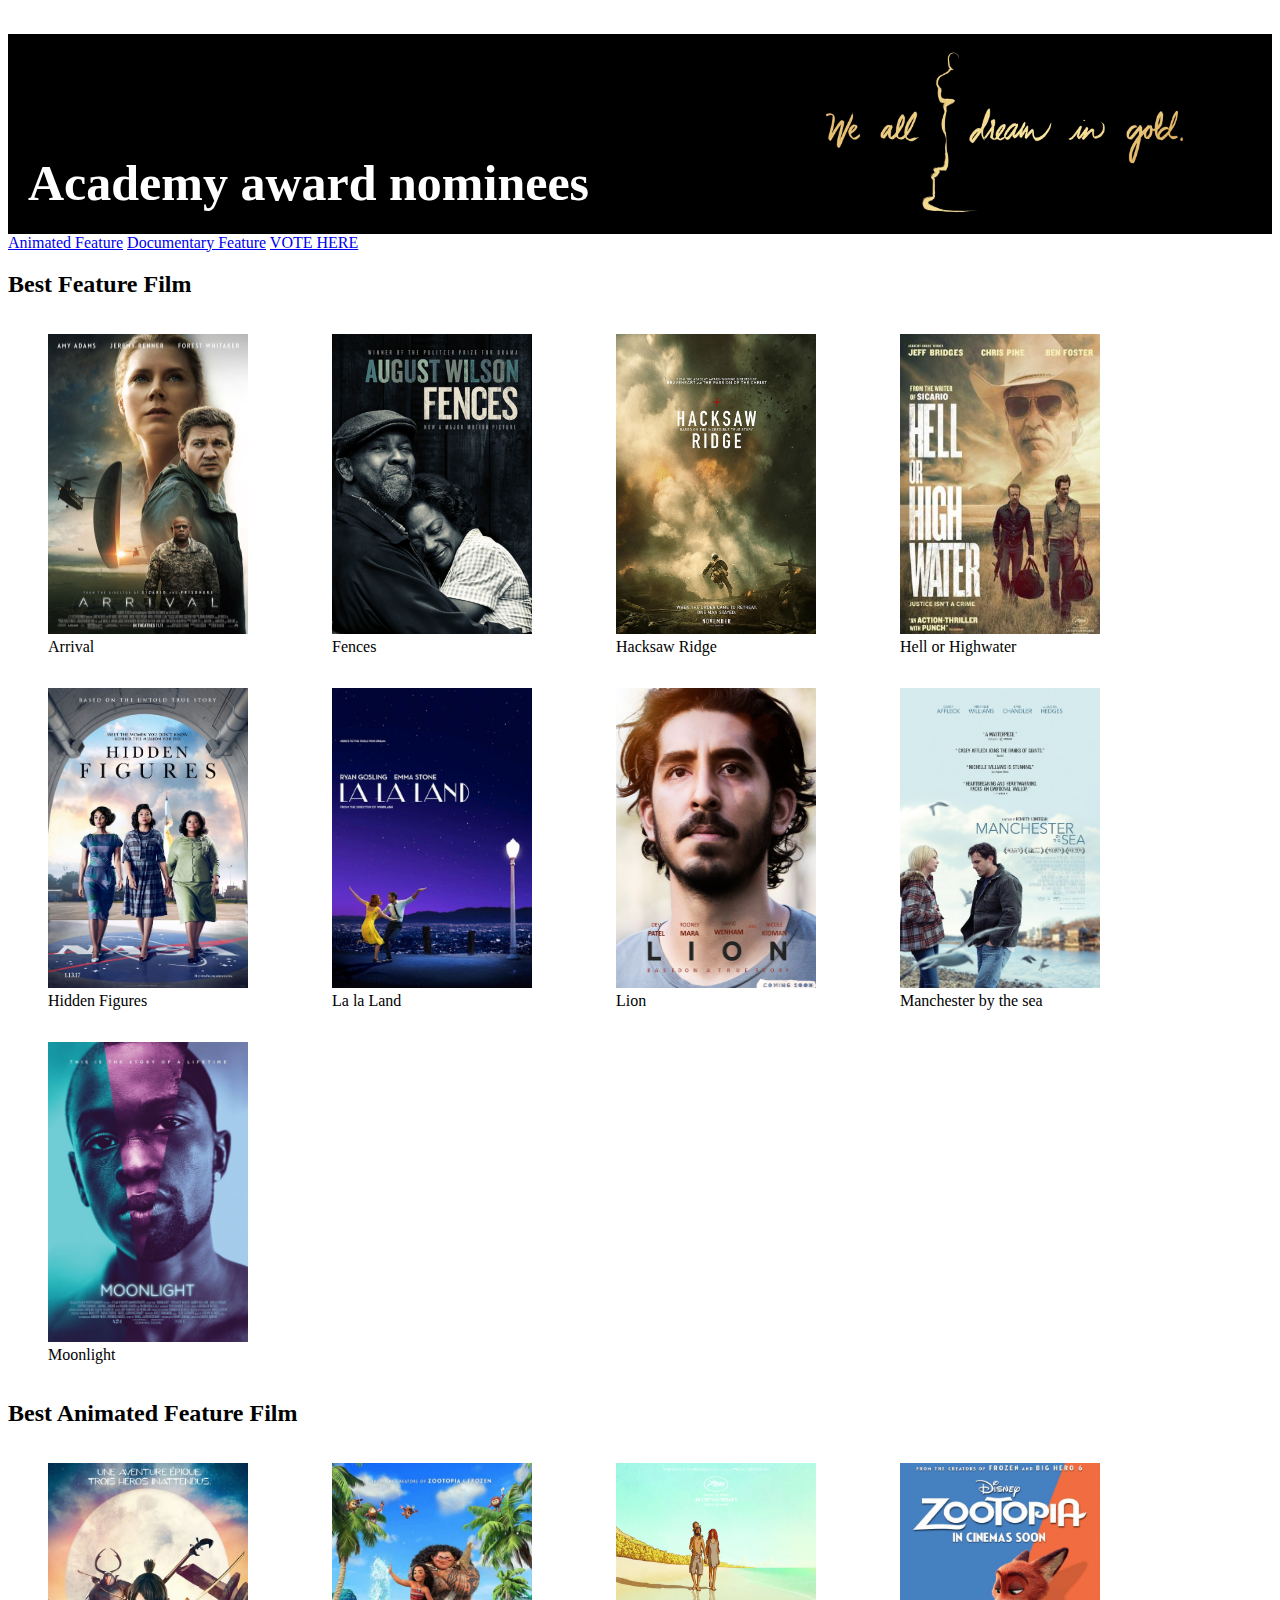
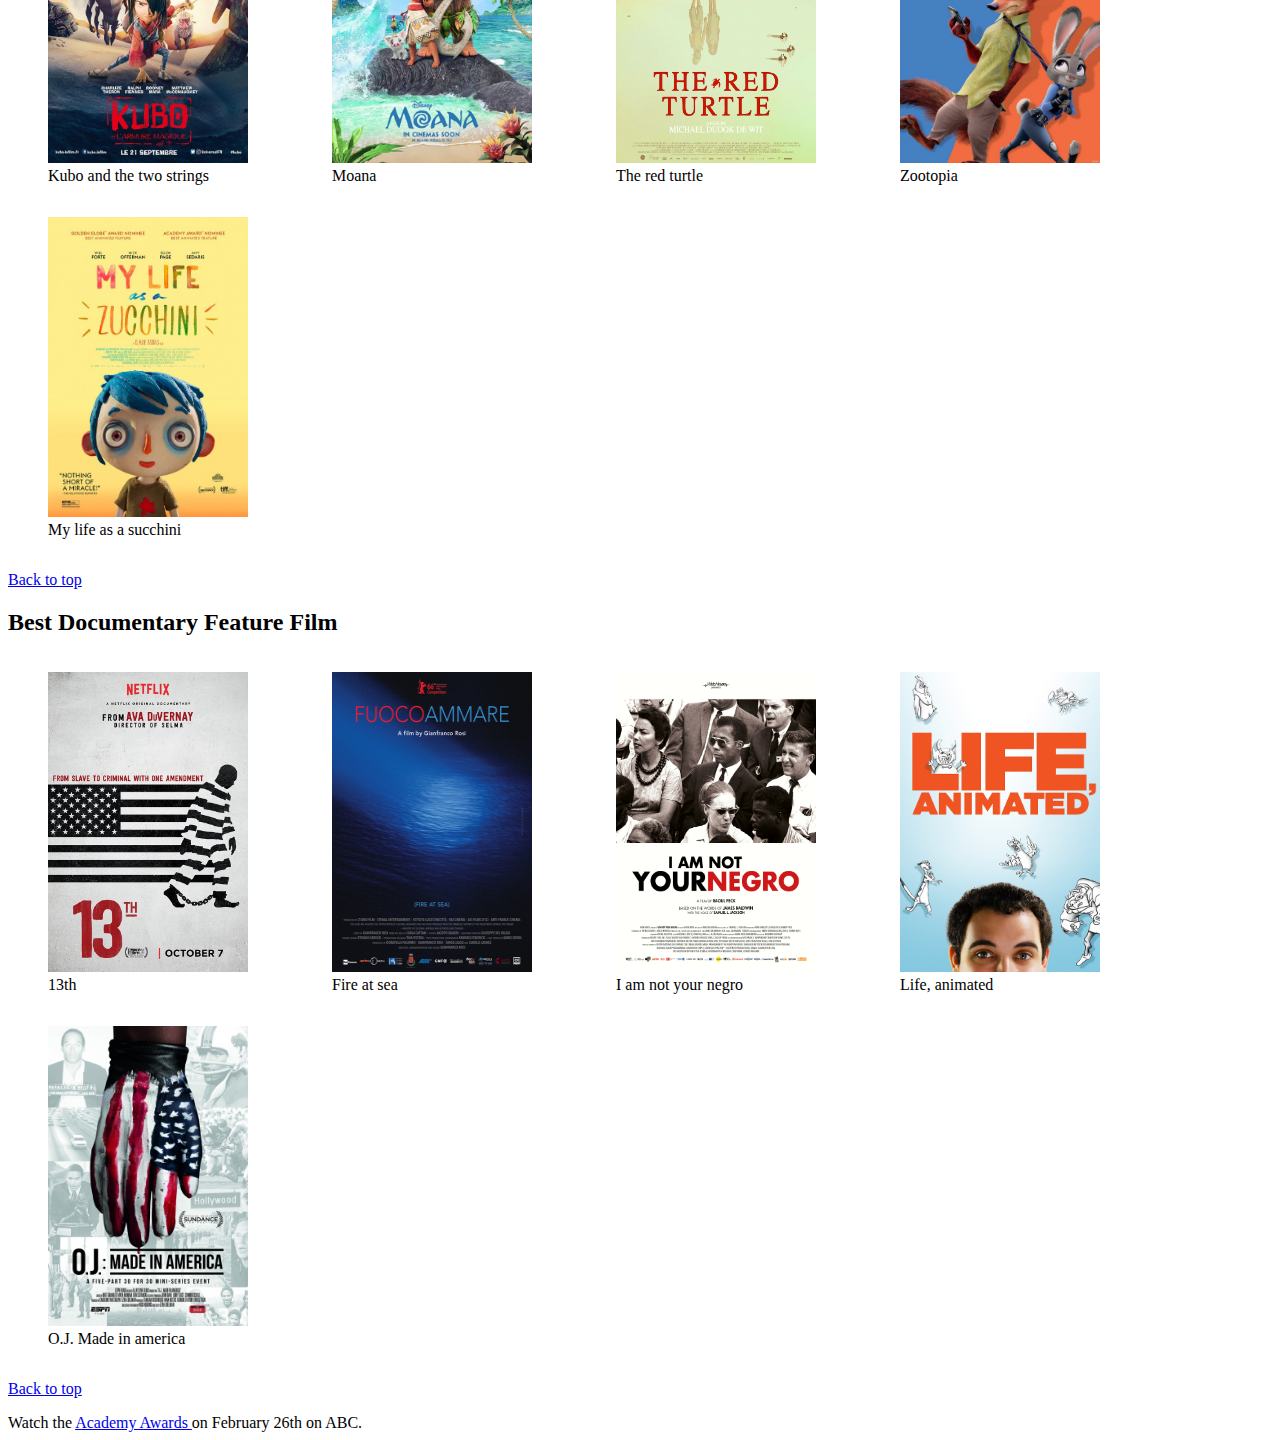
==== commit 45cb7d5a: "Add imdb links to images" ====
--- a/index.html
+++ b/index.html
@@ -38,104 +38,104 @@
   </nav>
   <h2>Best Feature Film</h2>
     <figure>
-      <img src="images/feature/arrival.jpg" alt="Arrival" />
+      <a href="http://www.imdb.com/title/tt2543164/" target="_blank"><img src="images/feature/arrival.jpg" alt="Arrival" /></a>
       <br />
       <figcaption>Arrival</figcaption>
     </figure>
     <figure>
-      <img src="images/feature/fences.jpg" alt="Fences" />
+      <a href="http://www.imdb.com/title/tt2671706/" target="_blank"><img src="images/feature/fences.jpg" alt="Fences" /></a>
       <br />
       <figcaption>Fences</figcaption>
     </figure>
     <figure>
-      <img src="images/feature/hacksaw.jpg" alt="Hacksaw Ridge" />
+      <a href="http://www.imdb.com/title/tt2119532/" target="_blank"><img src="images/feature/hacksaw.jpg" alt="Hacksaw Ridge" /></a>
       <br />
       <figcaption>Hacksaw Ridge</figcaption>
     </figure>
     <figure>
-      <img src="images/feature/hellorhigh.jpg" alt="Hell or Highwater" />
+      <a href="http://www.imdb.com/title/tt2582782/" target="_blank"><img src="images/feature/hellorhigh.jpg" alt="Hell or Highwater" /></a>
       <br />
       <figcaption>Hell or Highwater</figcaption>
     </figure>
     <figure>
-      <img src="images/feature/hidden_figures.jpg" alt="Hidden Figures" />
+      <a href="http://www.imdb.com/title/tt4846340/" target="_blank"><img src="images/feature/hidden_figures.jpg" alt="Hidden Figures" /></a>
       <br />
       <figcaption>Hidden Figures</figcaption>
     </figure>
     <figure>
-      <img src="images/feature/lalaland.jpg" alt="Lala Land" />
+      <a href="http://www.imdb.com/title/tt3783958/" target="_blank"><img src="images/feature/lalaland.jpg" alt="Lala Land"/></a>
       <br />
       <figcaption>La la Land</figcaption>
     </figure>
     <figure>
-      <img src="images/feature/lion.png" alt="Lion" />
+      <a href="http://www.imdb.com/title/tt3741834/" target="_blank"><img src="images/feature/lion.png" alt="Lion" /></a> 
       <br />
       <figcaption>Lion</figcaption>
     </figure>
     <figure>
-      <img src="images/feature/manchester.jpg" alt="Manchester by the sea" />
+      <a href="http://www.imdb.com/title/tt4034228/" target="_blank"><img src="images/feature/manchester.jpg" alt="Manchester by the sea" /></a>
       <br />
       <figcaption>Manchester by the sea</figcaption>
     </figure>
     <figure>
-      <img src="images/feature/moonlight.jpg" alt="Moonlight" />
+      <a href="http://www.imdb.com/title/tt4975722/" target="_blank"><img src="images/feature/moonlight.jpg" alt="Moonlight" /></a>
       <br />
       <figcaption>Moonlight</figcaption>
     </figure>
   <h2 id="animated">Best Animated Feature Film</h2>
     <figure>
-      <img src="images/animated/kubo.jpg" alt="Kubo and the two strings" />
+      <a href="http://www.imdb.com/title/tt4302938/" target="_blank"><img src="images/animated/kubo.jpg" alt="Kubo and the two strings" /></a>
       <br />
       <figcaption>Kubo and the two strings</figcaption>
     </figure>
     <figure>
-      <img src="images/animated/moana.jpg" alt="Moana" />
+      <a href="http://www.imdb.com/title/tt3521164//" target="_blank"><img src="images/animated/moana.jpg" alt="Moana" /></a>
       <br />
       <figcaption>Moana</figcaption>
     </figure>
     <figure>
-      <img src="images/animated/redturtle.jpg" alt="The red turtle" />
+      <a href="http://www.imdb.com/title/tt3666024/" target="_blank"><img src="images/animated/redturtle.jpg" alt="The red turtle" /></a>
       <br />
       <figcaption>The red turtle</figcaption>
     </figure>
     <figure>
-      <img src="images/animated/zootopia.jpg" alt="Zootopia" />
+      <a href="http://www.imdb.com/title/tt2948356/" target="_blank"><img src="images/animated/zootopia.jpg" alt="Zootopia" /></a>
       <br />
       <figcaption>Zootopia</figcaption>
     </figure>
     <figure>
-      <img src="images/animated/zucchini.jpg" alt="My life as a succhini" />
+      <a href="http://www.imdb.com/title/tt2321405/" target="_blank"><img src="images/animated/zucchini.jpg" alt="My life as a succhini" /></a>
       <br />
       <figcaption>My life as a succhini</figcaption>
     </figure>
     <p><a href="#top">Back to top</a></p>
   <h2 id="documentary">Best Documentary Feature Film</h2>
     <figure>
-      <img src="images/documentary/13th.jpg" alt="13th" />
+      <a href="http://www.imdb.com/title/tt5895028/" target="_blank"><img src="images/documentary/13th.jpg" alt="13th" /></a>
       <br />
       <figcaption>13th</figcaption>
     </figure>
     <figure>
-      <img src="images/documentary/fireatsea.jpg" alt="Fire at the sea" />
+      <a href="http://www.imdb.com/title/tt3652526/" target="_blank"><img src="images/documentary/fireatsea.jpg" alt="Fire at sea" /></a>
       <br />
-      <figcaption>Fire at the sea</figcaption>
+      <figcaption>Fire at sea</figcaption>
     </figure>
     <figure>
-      <img src="images/documentary/iamnot.jpg" alt="I am not your negro" />
+      <a href="http://www.imdb.com/title/tt5804038/" target="_blank"><img src="images/documentary/iamnot.jpg" alt="I am not your negro" /></a>
       <br />
       <figcaption>I am not your negro</figcaption>
     </figure>
     <figure>
-      <img src="images/documentary/lifeanimated.jpg" alt="Life animated" />
+      <a href="http://www.imdb.com/title/tt3917210/" target="_blank"><img src="images/documentary/lifeanimated.jpg" alt="Life animated" /></a>
       <br />
-      <figcaption>Life animated</figcaption>
+      <figcaption>Life, animated</figcaption>
     </figure>
     <figure>
-      <img src="images/documentary/oj.jpg" alt="O.J: Made in America" />
+      <a href="http://www.imdb.com/title/tt5275892/" target="_blank"><img src="images/documentary/oj.jpg" alt="O.J: Made in America" /></a>
       <br />
       <figcaption>O.J. Made in america</figcaption>
     </figure>
     <p><a href="#top">Back to top</a></p>
-    <footer> Watch the Academy Awards on February 26th on ABC</footer>
+    <footer> Watch the <a href="http://www.oscars.org/" target="_blank">Academy Awards </a>on February 26th on ABC.</footer>
 </body>
 </html>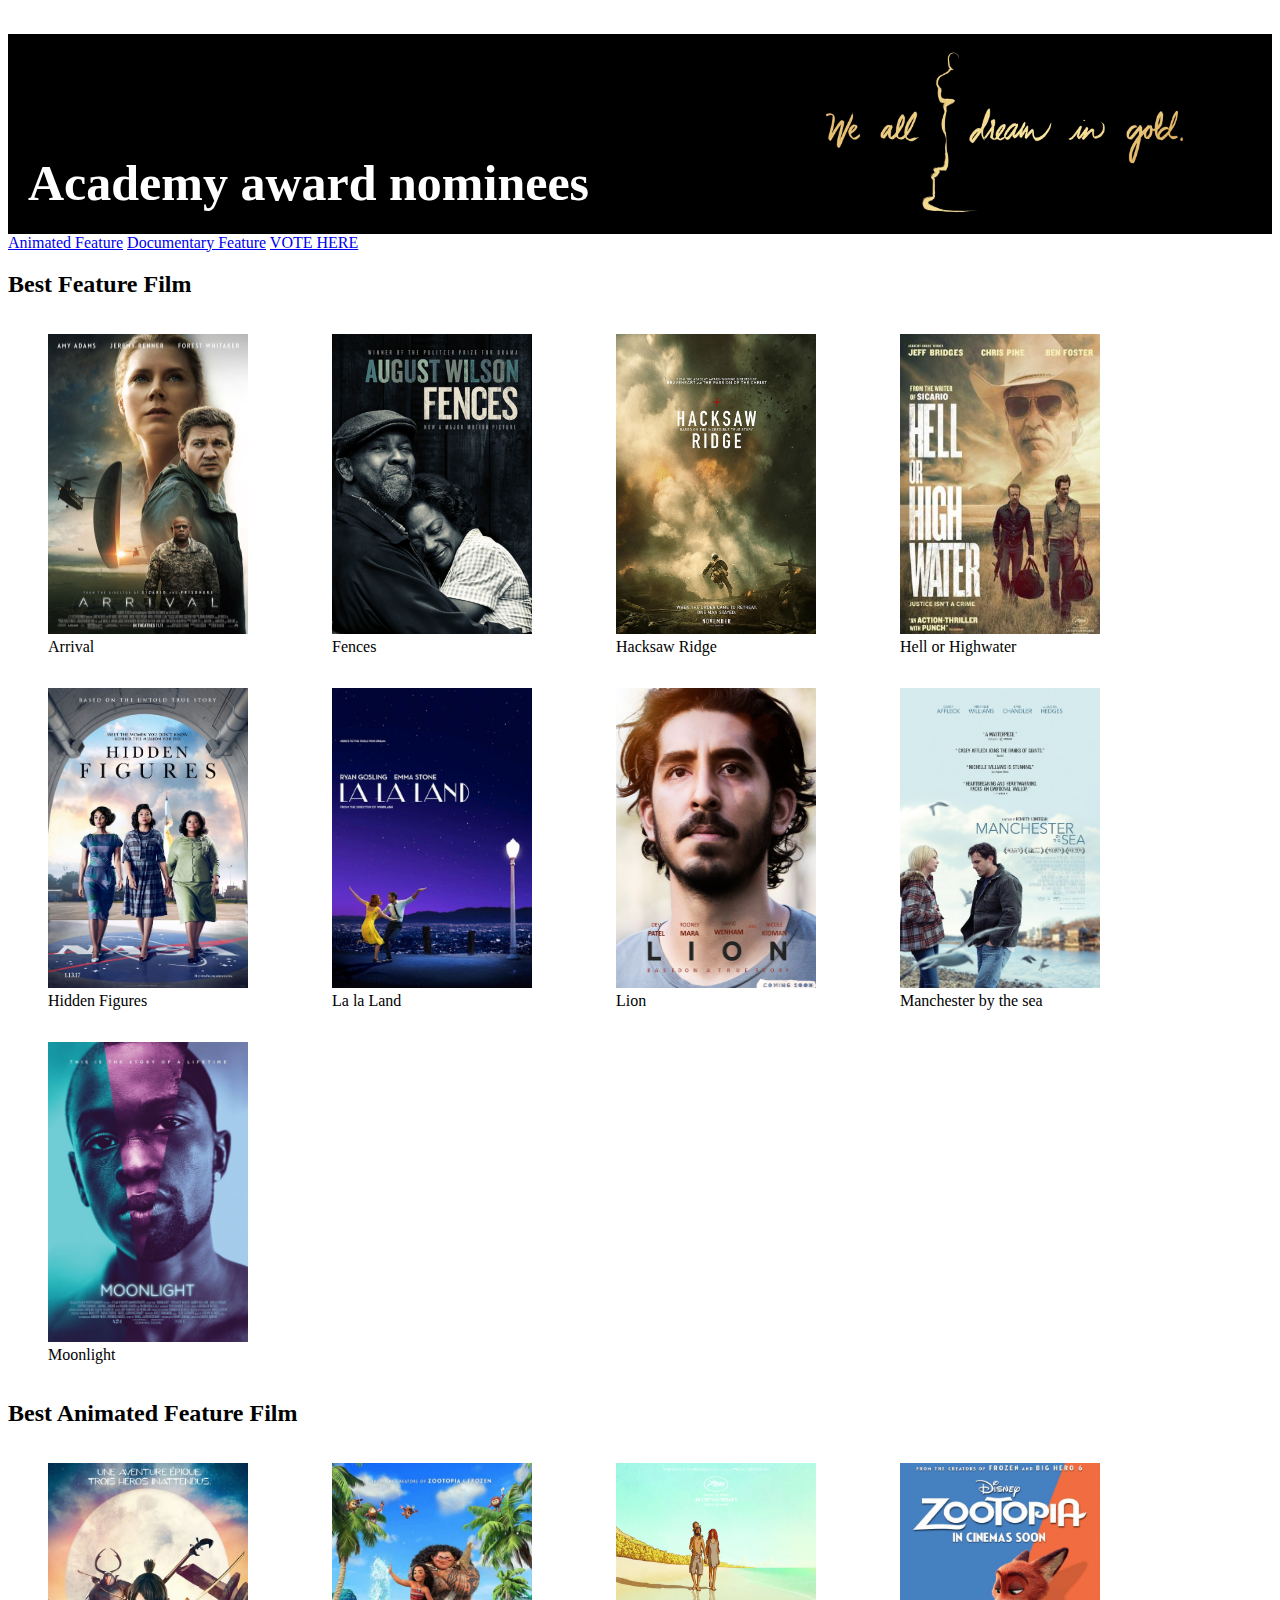
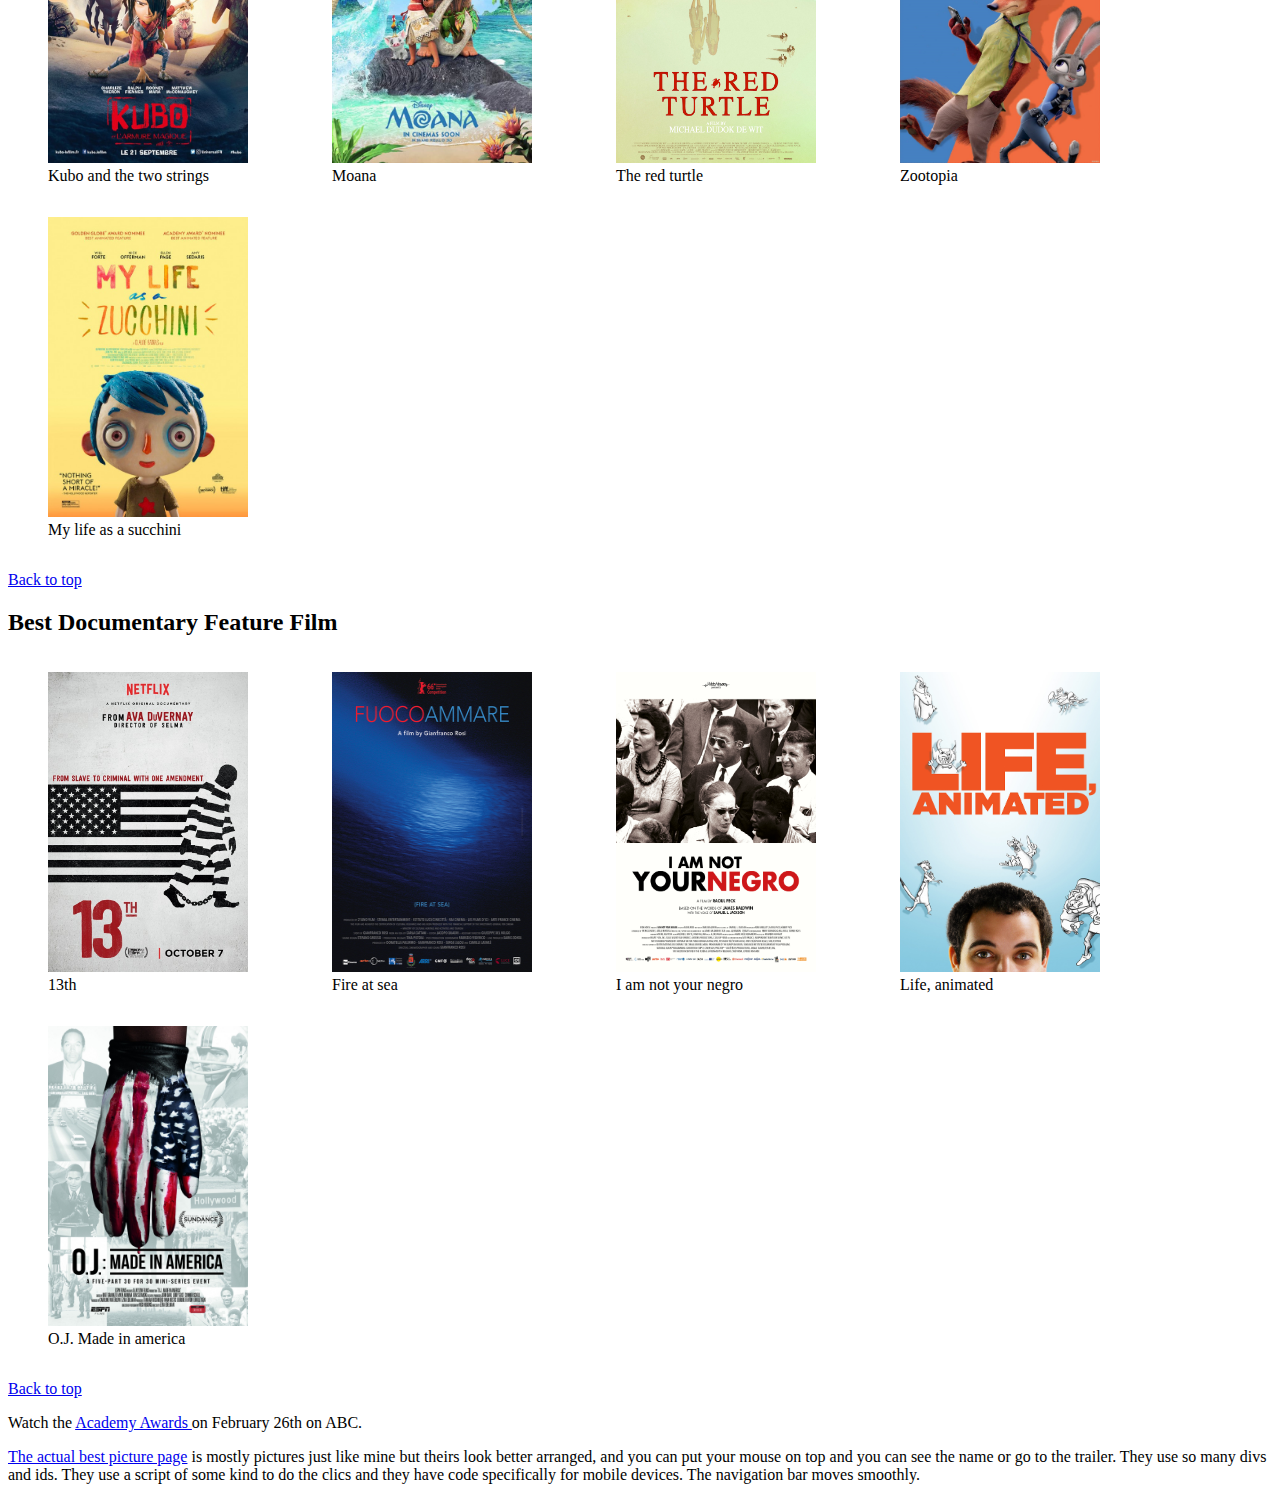
==== commit 2dd37388: "Add similar page and comment on it" ====
--- a/index.html
+++ b/index.html
@@ -136,6 +136,9 @@
       <figcaption>O.J. Made in america</figcaption>
     </figure>
     <p><a href="#top">Back to top</a></p>
-    <footer> Watch the <a href="http://www.oscars.org/" target="_blank">Academy Awards </a>on February 26th on ABC.</footer>
+    <footer> Watch the <a href="http://www.oscars.org/" target="_blank">Academy Awards </a>on February 26th on ABC.
+    <p><a href="http://oscar.go.com/nominees/best-picture">The actual best picture page</a> is mostly pictures just like mine but theirs look better arranged, and you can put your mouse on top and you can see the name or go to the trailer. They use so many divs and ids. They use a script of some kind to do the clics and they have code specifically for mobile devices. The navigation bar moves smoothly. 
+    </p>
+    </footer>
 </body>
 </html>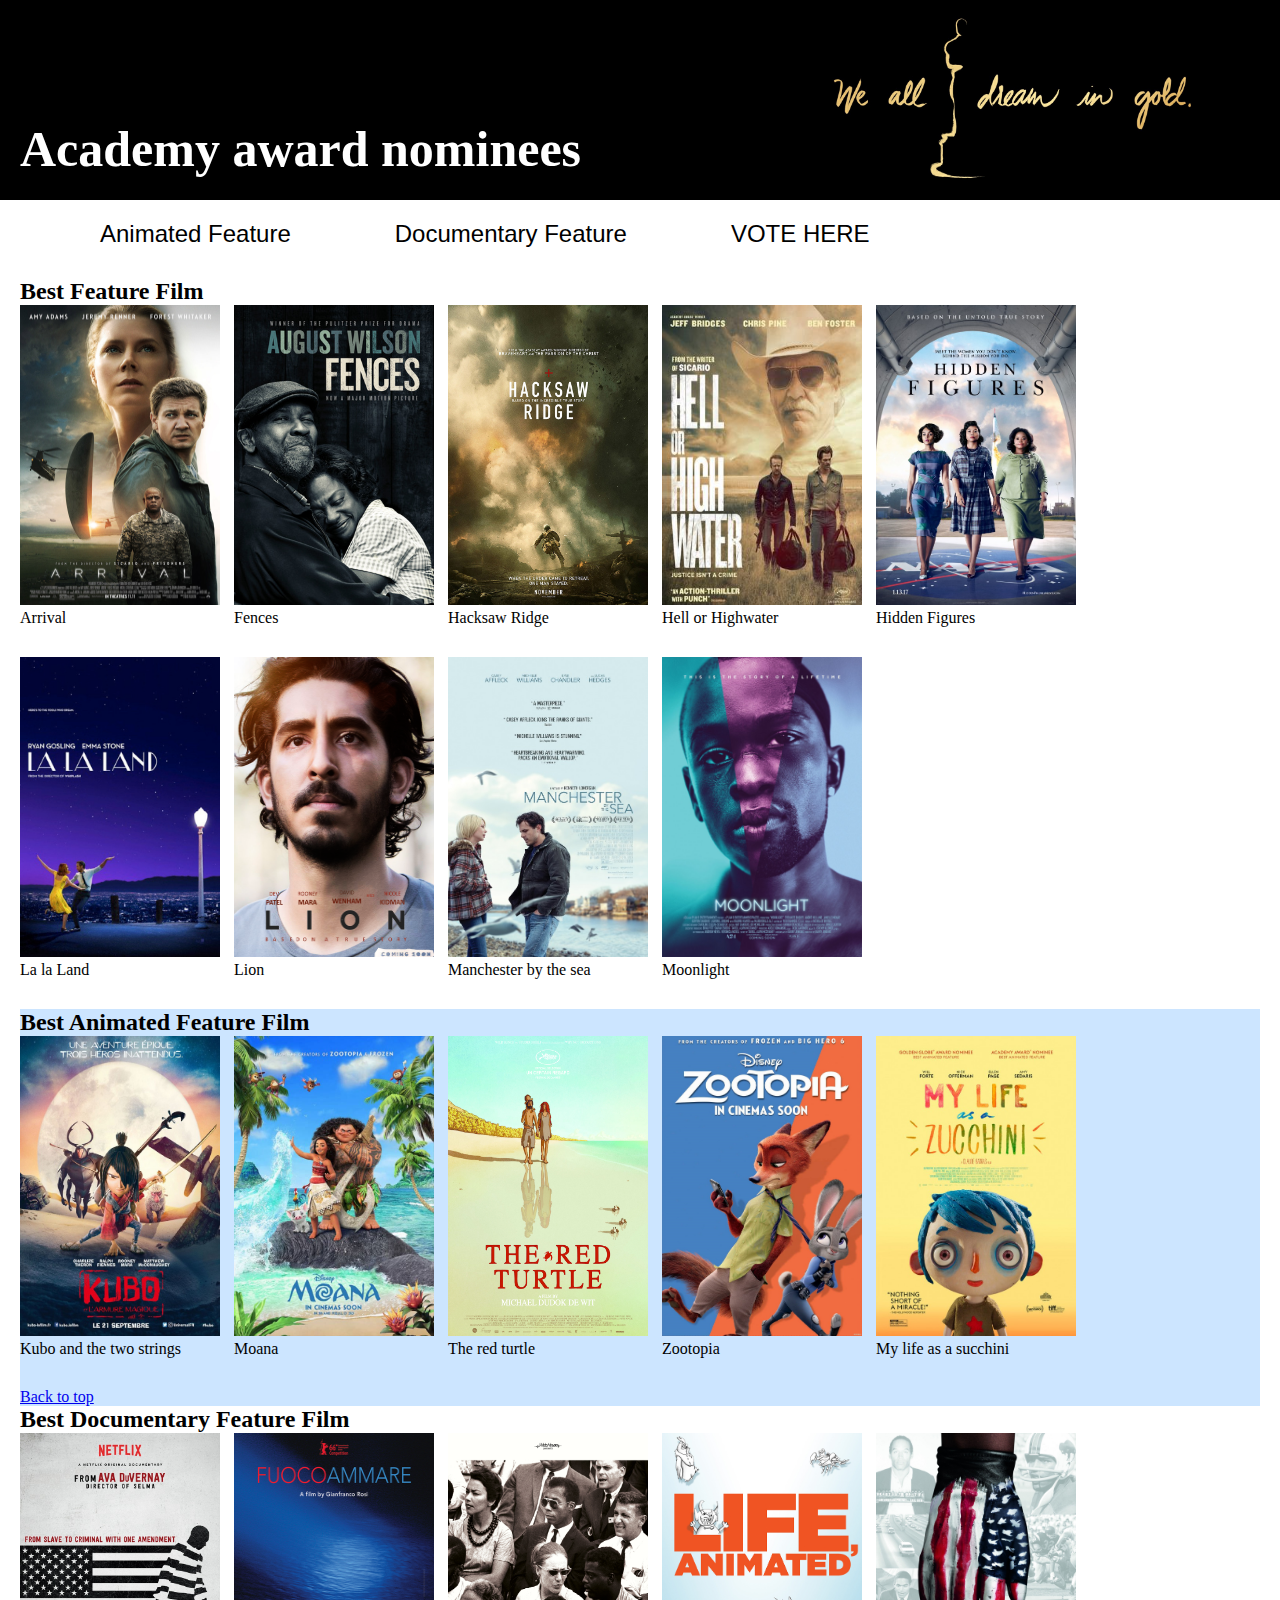
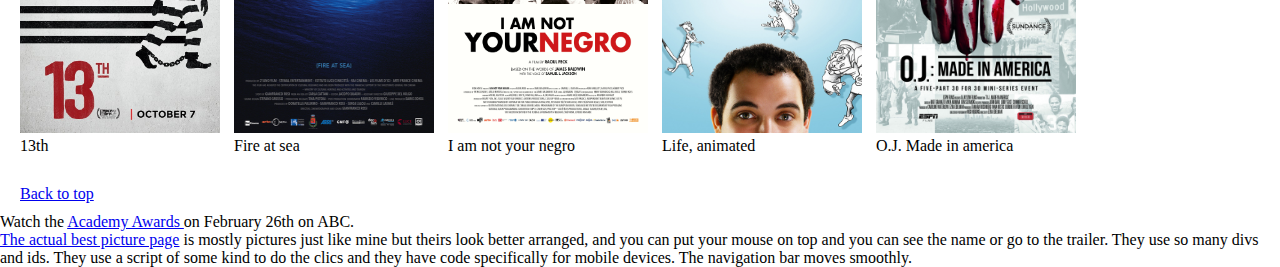
==== commit ee30fda2: "Add style" ====
--- a/index.html
+++ b/index.html
@@ -2,143 +2,127 @@
 <html>
 <head>
   <title>Academy awards 2017</title>
-   <style type="text/css">
-  header{
-    background-color:black;
-    background-image: url("images/oscarsgold.jpg");
-    background-size:contain;
-    background-repeat:no-repeat;
-    background-position:right;
-    height: 200px;
-  }
-  h1{
-    color: white;
-    position: relative;
-    top: 60%;
-    left: 20px;
-    font-size: 50px;
-  }
-  img{
-    width: 200px;
-    height: 300px;
-  }
-  figure{
-    display: inline-block;
-  }
-  </style>
+  <link href="style.css" type="text/css" rel="stylesheet" />
 </head>
 <body>
   <header>
     <h1 id="top">Academy award nominees</h1> 
   </header>
   <nav>
-    <a href="#animated">Animated Feature</a>
-    <a href="#documentary">Documentary Feature</a>
-    <a href="vote.html">VOTE HERE</a>
+    <ul id="navigation">
+      <li><a href="#animated">Animated Feature</a></li>
+      <li><a href="#documentary">Documentary Feature</a></li>
+      <li><a href="vote.html">VOTE HERE</a></li>
+    </ul>
   </nav>
-  <h2>Best Feature Film</h2>
-    <figure>
-      <a href="http://www.imdb.com/title/tt2543164/" target="_blank"><img src="images/feature/arrival.jpg" alt="Arrival" /></a>
-      <br />
-      <figcaption>Arrival</figcaption>
-    </figure>
-    <figure>
-      <a href="http://www.imdb.com/title/tt2671706/" target="_blank"><img src="images/feature/fences.jpg" alt="Fences" /></a>
-      <br />
-      <figcaption>Fences</figcaption>
-    </figure>
-    <figure>
-      <a href="http://www.imdb.com/title/tt2119532/" target="_blank"><img src="images/feature/hacksaw.jpg" alt="Hacksaw Ridge" /></a>
-      <br />
-      <figcaption>Hacksaw Ridge</figcaption>
-    </figure>
-    <figure>
-      <a href="http://www.imdb.com/title/tt2582782/" target="_blank"><img src="images/feature/hellorhigh.jpg" alt="Hell or Highwater" /></a>
-      <br />
-      <figcaption>Hell or Highwater</figcaption>
-    </figure>
-    <figure>
-      <a href="http://www.imdb.com/title/tt4846340/" target="_blank"><img src="images/feature/hidden_figures.jpg" alt="Hidden Figures" /></a>
-      <br />
-      <figcaption>Hidden Figures</figcaption>
-    </figure>
-    <figure>
-      <a href="http://www.imdb.com/title/tt3783958/" target="_blank"><img src="images/feature/lalaland.jpg" alt="Lala Land"/></a>
-      <br />
-      <figcaption>La la Land</figcaption>
-    </figure>
-    <figure>
-      <a href="http://www.imdb.com/title/tt3741834/" target="_blank"><img src="images/feature/lion.png" alt="Lion" /></a> 
-      <br />
-      <figcaption>Lion</figcaption>
-    </figure>
-    <figure>
-      <a href="http://www.imdb.com/title/tt4034228/" target="_blank"><img src="images/feature/manchester.jpg" alt="Manchester by the sea" /></a>
-      <br />
-      <figcaption>Manchester by the sea</figcaption>
-    </figure>
-    <figure>
-      <a href="http://www.imdb.com/title/tt4975722/" target="_blank"><img src="images/feature/moonlight.jpg" alt="Moonlight" /></a>
-      <br />
-      <figcaption>Moonlight</figcaption>
-    </figure>
-  <h2 id="animated">Best Animated Feature Film</h2>
-    <figure>
-      <a href="http://www.imdb.com/title/tt4302938/" target="_blank"><img src="images/animated/kubo.jpg" alt="Kubo and the two strings" /></a>
-      <br />
-      <figcaption>Kubo and the two strings</figcaption>
-    </figure>
-    <figure>
-      <a href="http://www.imdb.com/title/tt3521164//" target="_blank"><img src="images/animated/moana.jpg" alt="Moana" /></a>
-      <br />
-      <figcaption>Moana</figcaption>
-    </figure>
-    <figure>
-      <a href="http://www.imdb.com/title/tt3666024/" target="_blank"><img src="images/animated/redturtle.jpg" alt="The red turtle" /></a>
-      <br />
-      <figcaption>The red turtle</figcaption>
-    </figure>
-    <figure>
-      <a href="http://www.imdb.com/title/tt2948356/" target="_blank"><img src="images/animated/zootopia.jpg" alt="Zootopia" /></a>
-      <br />
-      <figcaption>Zootopia</figcaption>
-    </figure>
-    <figure>
-      <a href="http://www.imdb.com/title/tt2321405/" target="_blank"><img src="images/animated/zucchini.jpg" alt="My life as a succhini" /></a>
-      <br />
-      <figcaption>My life as a succhini</figcaption>
-    </figure>
-    <p><a href="#top">Back to top</a></p>
-  <h2 id="documentary">Best Documentary Feature Film</h2>
-    <figure>
-      <a href="http://www.imdb.com/title/tt5895028/" target="_blank"><img src="images/documentary/13th.jpg" alt="13th" /></a>
-      <br />
-      <figcaption>13th</figcaption>
-    </figure>
-    <figure>
-      <a href="http://www.imdb.com/title/tt3652526/" target="_blank"><img src="images/documentary/fireatsea.jpg" alt="Fire at sea" /></a>
-      <br />
-      <figcaption>Fire at sea</figcaption>
-    </figure>
-    <figure>
-      <a href="http://www.imdb.com/title/tt5804038/" target="_blank"><img src="images/documentary/iamnot.jpg" alt="I am not your negro" /></a>
-      <br />
-      <figcaption>I am not your negro</figcaption>
-    </figure>
-    <figure>
-      <a href="http://www.imdb.com/title/tt3917210/" target="_blank"><img src="images/documentary/lifeanimated.jpg" alt="Life animated" /></a>
-      <br />
-      <figcaption>Life, animated</figcaption>
-    </figure>
-    <figure>
-      <a href="http://www.imdb.com/title/tt5275892/" target="_blank"><img src="images/documentary/oj.jpg" alt="O.J: Made in America" /></a>
-      <br />
-      <figcaption>O.J. Made in america</figcaption>
-    </figure>
-    <p><a href="#top">Back to top</a></p>
-    <footer> Watch the <a href="http://www.oscars.org/" target="_blank">Academy Awards </a>on February 26th on ABC.
+  <div class="main">
+    <h2>Best Feature Film</h2>
+      <figure>
+        <a href="http://www.imdb.com/title/tt2543164/" target="_blank"><img src="images/feature/arrival.jpg" alt="Arrival" /></a>
+        <br />
+        <figcaption>Arrival</figcaption>
+      </figure>
+      <figure>
+        <a href="http://www.imdb.com/title/tt2671706/" target="_blank"><img src="images/feature/fences.jpg" alt="Fences" /></a>
+        <br />
+        <figcaption>Fences</figcaption>
+      </figure>
+      <figure>
+        <a href="http://www.imdb.com/title/tt2119532/" target="_blank"><img src="images/feature/hacksaw.jpg" alt="Hacksaw Ridge" /></a>
+        <br />
+        <figcaption>Hacksaw Ridge</figcaption>
+      </figure>
+      <figure>
+        <a href="http://www.imdb.com/title/tt2582782/" target="_blank"><img src="images/feature/hellorhigh.jpg" alt="Hell or Highwater" /></a>
+        <br />
+        <figcaption>Hell or Highwater</figcaption>
+      </figure>
+      <figure>
+        <a href="http://www.imdb.com/title/tt4846340/" target="_blank"><img src="images/feature/hidden_figures.jpg" alt="Hidden Figures" /></a>
+        <br />
+        <figcaption>Hidden Figures</figcaption>
+      </figure>
+      <figure>
+        <a href="http://www.imdb.com/title/tt3783958/" target="_blank"><img src="images/feature/lalaland.jpg" alt="Lala Land"/></a>
+        <br />
+        <figcaption>La la Land</figcaption>
+      </figure>
+      <figure>
+        <a href="http://www.imdb.com/title/tt3741834/" target="_blank"><img src="images/feature/lion.png" alt="Lion" /></a> 
+        <br />
+        <figcaption>Lion</figcaption>
+      </figure>
+      <figure>
+        <a href="http://www.imdb.com/title/tt4034228/" target="_blank"><img src="images/feature/manchester.jpg" alt="Manchester by the sea" /></a>
+        <br />
+        <figcaption>Manchester by the sea</figcaption>
+      </figure>
+      <figure>
+        <a href="http://www.imdb.com/title/tt4975722/" target="_blank"><img src="images/feature/moonlight.jpg" alt="Moonlight" /></a>
+        <br />
+        <figcaption>Moonlight</figcaption>
+      </figure>
+    <div id="animated"> 
+      <h2>Best Animated Feature Film</h2>
+        <figure>
+          <a href="http://www.imdb.com/title/tt4302938/" target="_blank"><img src="images/animated/kubo.jpg" alt="Kubo and the two strings" /></a>
+          <br />
+          <figcaption>Kubo and the two strings</figcaption>
+        </figure>
+        <figure>
+          <a href="http://www.imdb.com/title/tt3521164//" target="_blank"><img src="images/animated/moana.jpg" alt="Moana" /></a>
+          <br />
+          <figcaption>Moana</figcaption>
+        </figure>
+        <figure>
+          <a href="http://www.imdb.com/title/tt3666024/" target="_blank"><img src="images/animated/redturtle.jpg" alt="The red turtle" /></a>
+          <br />
+          <figcaption>The red turtle</figcaption>
+        </figure>
+        <figure>
+          <a href="http://www.imdb.com/title/tt2948356/" target="_blank"><img src="images/animated/zootopia.jpg" alt="Zootopia" /></a>
+          <br />
+          <figcaption>Zootopia</figcaption>
+        </figure>
+        <figure>
+          <a href="http://www.imdb.com/title/tt2321405/" target="_blank"><img src="images/animated/zucchini.jpg" alt="My life as a succhini" /></a>
+          <br />
+          <figcaption>My life as a succhini</figcaption>
+        </figure>
+        <p><a href="#top">Back to top</a></p>
+    </div>
+    <h2 id="documentary">Best Documentary Feature Film</h2>
+      <figure>
+        <a href="http://www.imdb.com/title/tt5895028/" target="_blank"><img src="images/documentary/13th.jpg" alt="13th" /></a>
+        <br />
+        <figcaption>13th</figcaption>
+      </figure>
+      <figure>
+        <a href="http://www.imdb.com/title/tt3652526/" target="_blank"><img src="images/documentary/fireatsea.jpg" alt="Fire at sea" /></a>
+        <br />
+        <figcaption>Fire at sea</figcaption>
+      </figure>
+      <figure>
+        <a href="http://www.imdb.com/title/tt5804038/" target="_blank"><img src="images/documentary/iamnot.jpg" alt="I am not your negro" /></a>
+        <br />
+        <figcaption>I am not your negro</figcaption>
+      </figure>
+      <figure>
+        <a href="http://www.imdb.com/title/tt3917210/" target="_blank"><img src="images/documentary/lifeanimated.jpg" alt="Life animated" /></a>
+        <br />
+        <figcaption>Life, animated</figcaption>
+      </figure>
+      <figure>
+        <a href="http://www.imdb.com/title/tt5275892/" target="_blank"><img src="images/documentary/oj.jpg" alt="O.J: Made in America" /></a>
+        <br />
+        <figcaption>O.J. Made in america</figcaption>
+      </figure>
+      <p><a href="#top">Back to top</a></p>
+  </div>
+  <footer> 
+    <p>Watch the <a href="http://www.oscars.org/" target="_blank">Academy Awards </a>on February 26th on ABC.</p>
     <p><a href="http://oscar.go.com/nominees/best-picture">The actual best picture page</a> is mostly pictures just like mine but theirs look better arranged, and you can put your mouse on top and you can see the name or go to the trailer. They use so many divs and ids. They use a script of some kind to do the clics and they have code specifically for mobile devices. The navigation bar moves smoothly. 
     </p>
-    </footer>
+  </footer>
 </body>
 </html>--- a/style.css
+++ b/style.css
@@ -0,0 +1,66 @@
+*{
+  margin:0px;
+}
+
+header{
+    background-color:black;
+    background-image: url("images/oscarsgold.jpg");
+    background-size:contain;
+    background-repeat:no-repeat;
+    background-position:right;
+    height: 200px;
+  }
+
+#top{
+  color: white;
+  position: relative;
+  top: 60%;
+  left: 20px;
+  font-size: 50px;
+}
+
+nav{
+  margin-left: 10px;
+  display:inline-block;
+}
+
+ul{
+  margin: 20px 0px;
+
+}
+
+nav ul li{
+  display: inline;
+  margin-left: 50px;
+  margin-right: 50px;
+  font-family: Arial, sans-serif;
+  font-size:1.5em;
+}
+
+nav ul li a{
+  color: black;
+  text-decoration: none;
+}
+
+.main {
+  margin: 10px 20px;
+}
+
+img{
+  width: 200px;
+  height: 300px;
+}
+
+img:hover {
+    opacity: 0.5;
+    filter: alpha(opacity=50);
+}
+figure{
+  display: inline-block;
+  margin-right: 10px;
+  margin-bottom: 30px;
+}
+
+#animated{
+  background-color: rgba(153,204,255,0.5);
+}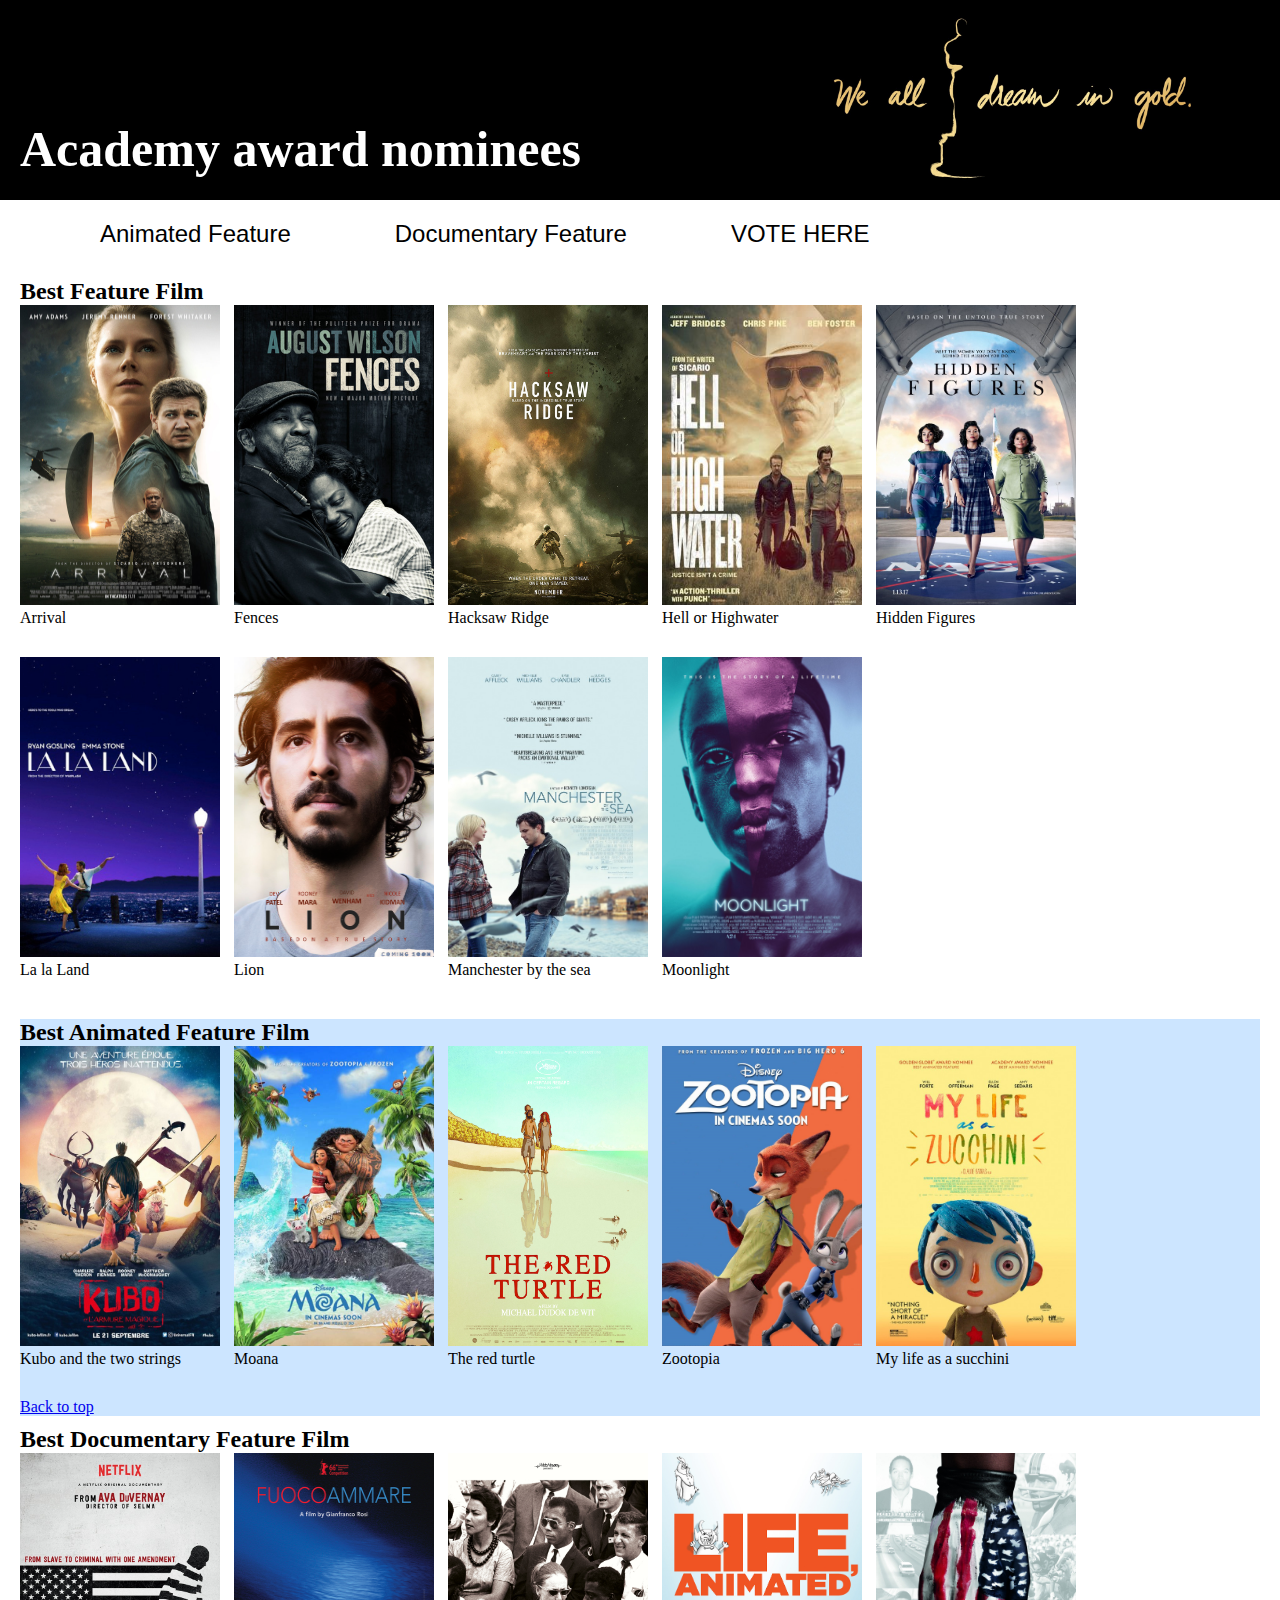
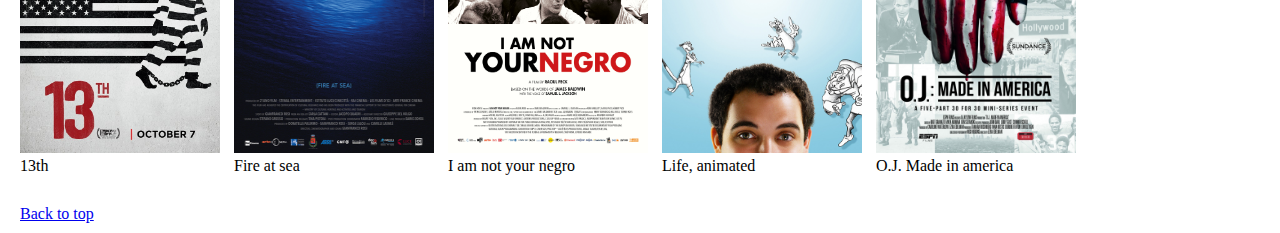
==== commit 42d1cf60: "MOdify structure for readability, add styles" ====
--- a/index.html
+++ b/index.html
@@ -15,7 +15,7 @@
       <li><a href="vote.html">VOTE HERE</a></li>
     </ul>
   </nav>
-  <div class="main">
+  <section id="feature">
     <h2>Best Feature Film</h2>
       <figure>
         <a href="http://www.imdb.com/title/tt2543164/" target="_blank"><img src="images/feature/arrival.jpg" alt="Arrival" /></a>
@@ -62,7 +62,8 @@
         <br />
         <figcaption>Moonlight</figcaption>
       </figure>
-    <div id="animated"> 
+      </section>
+      <section id="animated"> 
       <h2>Best Animated Feature Film</h2>
         <figure>
           <a href="http://www.imdb.com/title/tt4302938/" target="_blank"><img src="images/animated/kubo.jpg" alt="Kubo and the two strings" /></a>
@@ -90,8 +91,9 @@
           <figcaption>My life as a succhini</figcaption>
         </figure>
         <p><a href="#top">Back to top</a></p>
-    </div>
-    <h2 id="documentary">Best Documentary Feature Film</h2>
+    </section>
+    <section id="documentary">
+    <h2>Best Documentary Feature Film</h2>
       <figure>
         <a href="http://www.imdb.com/title/tt5895028/" target="_blank"><img src="images/documentary/13th.jpg" alt="13th" /></a>
         <br />
@@ -118,11 +120,8 @@
         <figcaption>O.J. Made in america</figcaption>
       </figure>
       <p><a href="#top">Back to top</a></p>
-  </div>
-  <footer> 
-    <p>Watch the <a href="http://www.oscars.org/" target="_blank">Academy Awards </a>on February 26th on ABC.</p>
-    <p><a href="http://oscar.go.com/nominees/best-picture">The actual best picture page</a> is mostly pictures just like mine but theirs look better arranged, and you can put your mouse on top and you can see the name or go to the trailer. They use so many divs and ids. They use a script of some kind to do the clics and they have code specifically for mobile devices. The navigation bar moves smoothly. 
-    </p>
+  </section>
+  <footer>
   </footer>
 </body>
 </html>--- a/style.css
+++ b/style.css
@@ -1,7 +1,7 @@
-*{
+* {
   margin:0px;
 }
-
+/* HEADER*/
 header{
     background-color:black;
     background-image: url("images/oscarsgold.jpg");
@@ -18,7 +18,7 @@
   left: 20px;
   font-size: 50px;
 }
-
+/* NAVIGATION BAR */
 nav{
   margin-left: 10px;
   display:inline-block;
@@ -41,8 +41,13 @@
   color: black;
   text-decoration: none;
 }
+nav ul li a: hover{
+  color: gold;
+  text-decoration: none;
+}
 
-.main {
+/* FEATURE SECTION */
+section {
   margin: 10px 20px;
 }
 
@@ -61,6 +66,7 @@
   margin-bottom: 30px;
 }
 
+/*ANIMATED SECTION*/
 #animated{
   background-color: rgba(153,204,255,0.5);
 }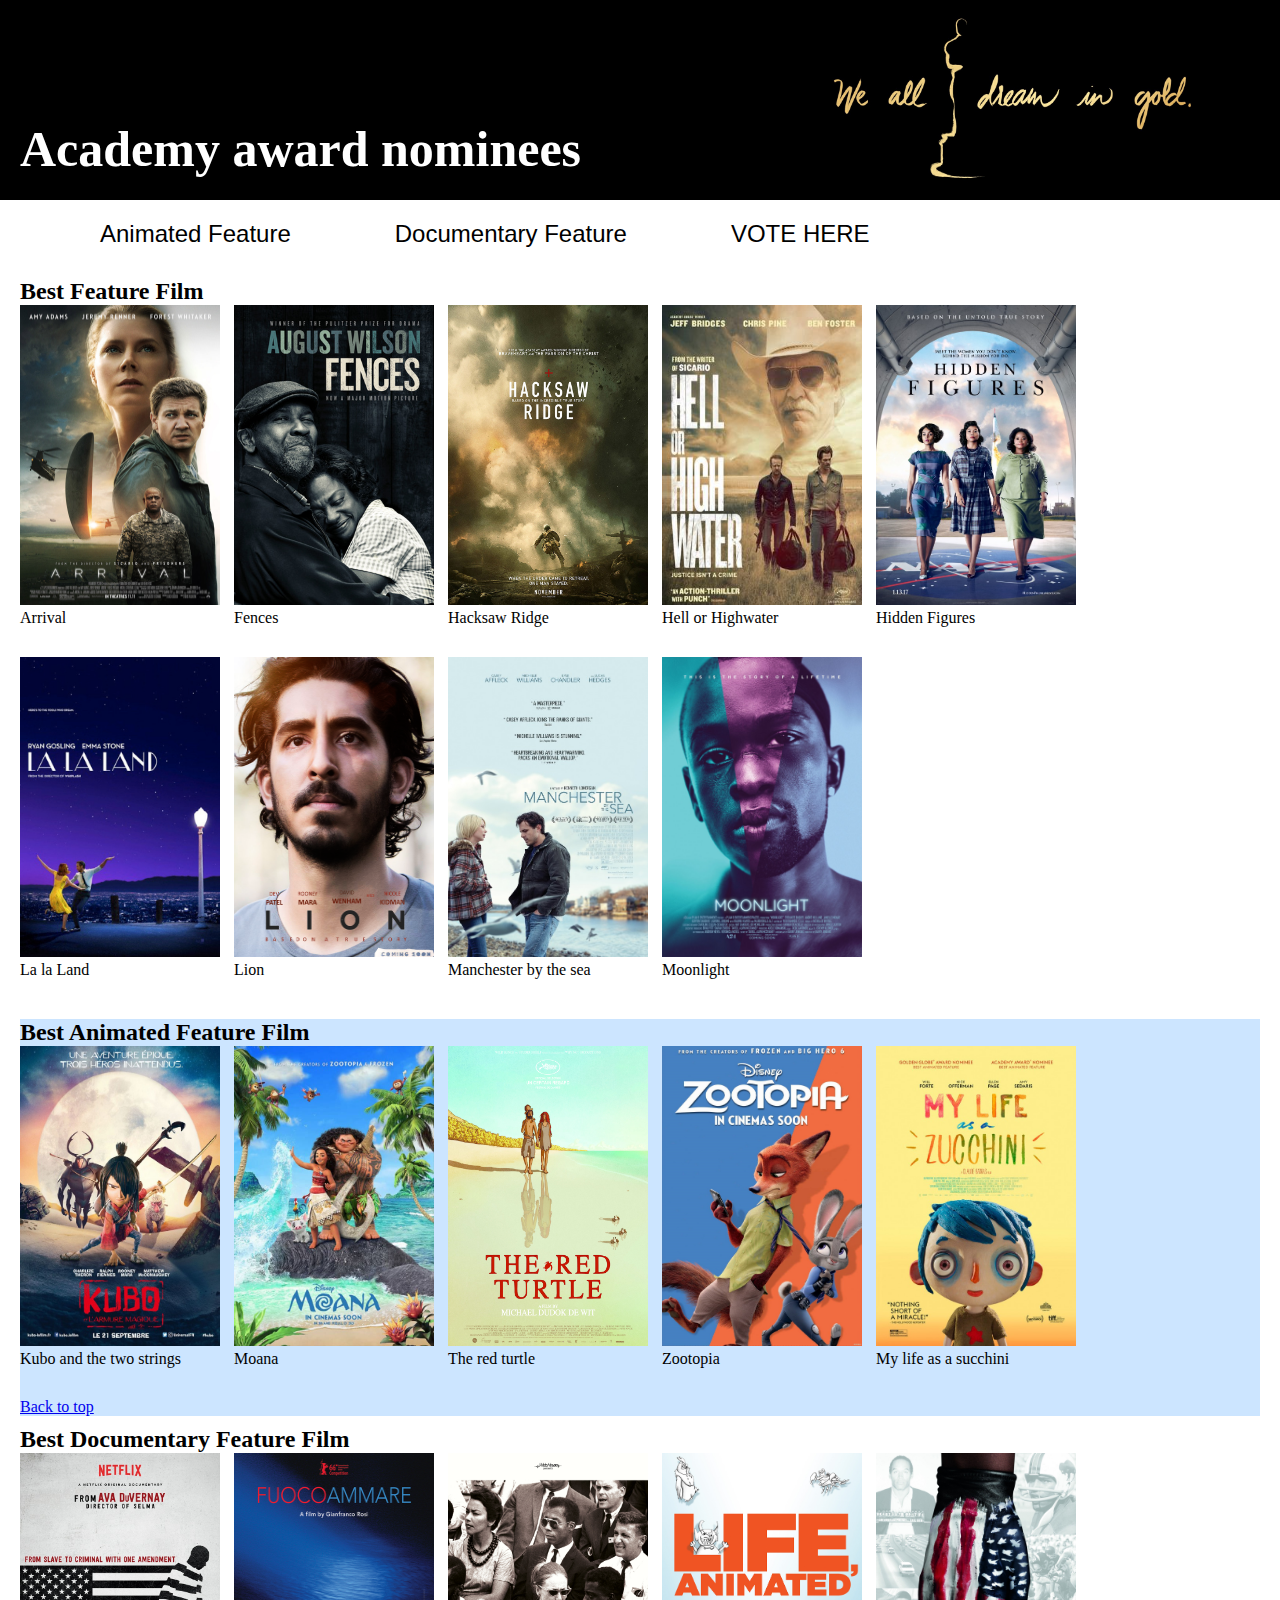
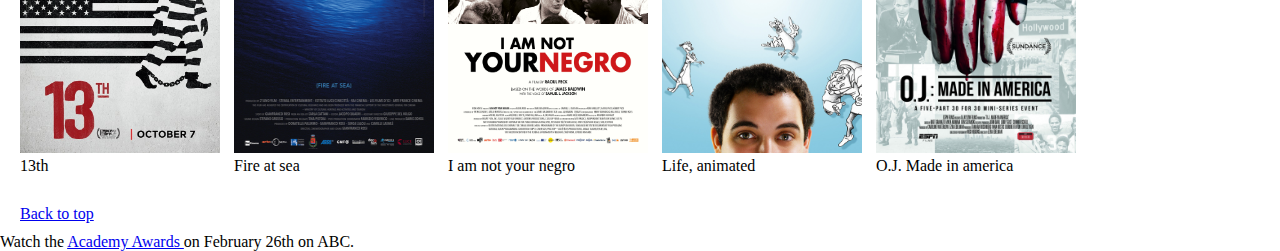
==== commit 308e82ca: "Modify table, check structure" ====
--- a/index.html
+++ b/index.html
@@ -2,6 +2,8 @@
 <html>
 <head>
   <title>Academy awards 2017</title>
+  <link href="https://fonts.googleapis.com/css?family=Roboto|Sansita" rel="stylesheet">
+  <link rel="stylesheet" type="text/css" href="vendors/css/ionicons.min.css">
   <link href="style.css" type="text/css" rel="stylesheet" />
 </head>
 <body>
@@ -10,118 +12,121 @@
   </header>
   <nav>
     <ul id="navigation">
-      <li><a href="#animated">Animated Feature</a></li>
-      <li><a href="#documentary">Documentary Feature</a></li>
-      <li><a href="vote.html">VOTE HERE</a></li>
+      <li><a href="#animated"><i class="ion-film-marker"></i> Animated Feature</a></li>
+      <li><a href="#documentary"> <i class="ion-film-marker"></i> Documentary Feature</a></li>
+      <li><a href="vote.html"> <i class="ion-film-marker"></i> VOTE HERE</a></li>
     </ul>
   </nav>
-  <section id="feature">
-    <h2>Best Feature Film</h2>
-      <figure>
-        <a href="http://www.imdb.com/title/tt2543164/" target="_blank"><img src="images/feature/arrival.jpg" alt="Arrival" /></a>
-        <br />
-        <figcaption>Arrival</figcaption>
-      </figure>
-      <figure>
-        <a href="http://www.imdb.com/title/tt2671706/" target="_blank"><img src="images/feature/fences.jpg" alt="Fences" /></a>
-        <br />
-        <figcaption>Fences</figcaption>
-      </figure>
-      <figure>
-        <a href="http://www.imdb.com/title/tt2119532/" target="_blank"><img src="images/feature/hacksaw.jpg" alt="Hacksaw Ridge" /></a>
-        <br />
-        <figcaption>Hacksaw Ridge</figcaption>
-      </figure>
-      <figure>
-        <a href="http://www.imdb.com/title/tt2582782/" target="_blank"><img src="images/feature/hellorhigh.jpg" alt="Hell or Highwater" /></a>
-        <br />
-        <figcaption>Hell or Highwater</figcaption>
-      </figure>
-      <figure>
-        <a href="http://www.imdb.com/title/tt4846340/" target="_blank"><img src="images/feature/hidden_figures.jpg" alt="Hidden Figures" /></a>
-        <br />
-        <figcaption>Hidden Figures</figcaption>
-      </figure>
-      <figure>
-        <a href="http://www.imdb.com/title/tt3783958/" target="_blank"><img src="images/feature/lalaland.jpg" alt="Lala Land"/></a>
-        <br />
-        <figcaption>La la Land</figcaption>
-      </figure>
-      <figure>
-        <a href="http://www.imdb.com/title/tt3741834/" target="_blank"><img src="images/feature/lion.png" alt="Lion" /></a> 
-        <br />
-        <figcaption>Lion</figcaption>
-      </figure>
-      <figure>
-        <a href="http://www.imdb.com/title/tt4034228/" target="_blank"><img src="images/feature/manchester.jpg" alt="Manchester by the sea" /></a>
-        <br />
-        <figcaption>Manchester by the sea</figcaption>
-      </figure>
-      <figure>
-        <a href="http://www.imdb.com/title/tt4975722/" target="_blank"><img src="images/feature/moonlight.jpg" alt="Moonlight" /></a>
-        <br />
-        <figcaption>Moonlight</figcaption>
-      </figure>
-      </section>
-      <section id="animated"> 
-      <h2>Best Animated Feature Film</h2>
+  <main>
+    <section id="feature">
+      <h2>Best Feature Film</h2>
         <figure>
-          <a href="http://www.imdb.com/title/tt4302938/" target="_blank"><img src="images/animated/kubo.jpg" alt="Kubo and the two strings" /></a>
+          <a href="http://www.imdb.com/title/tt2543164/" target="_blank"><img src="images/feature/arrival.jpg" alt="Arrival" /></a>
           <br />
-          <figcaption>Kubo and the two strings</figcaption>
+          <figcaption>Arrival</figcaption>
         </figure>
         <figure>
-          <a href="http://www.imdb.com/title/tt3521164//" target="_blank"><img src="images/animated/moana.jpg" alt="Moana" /></a>
+          <a href="http://www.imdb.com/title/tt2671706/" target="_blank"><img src="images/feature/fences.jpg" alt="Fences" /></a>
           <br />
-          <figcaption>Moana</figcaption>
+          <figcaption>Fences</figcaption>
         </figure>
         <figure>
-          <a href="http://www.imdb.com/title/tt3666024/" target="_blank"><img src="images/animated/redturtle.jpg" alt="The red turtle" /></a>
+          <a href="http://www.imdb.com/title/tt2119532/" target="_blank"><img src="images/feature/hacksaw.jpg" alt="Hacksaw Ridge" /></a>
           <br />
-          <figcaption>The red turtle</figcaption>
+          <figcaption>Hacksaw Ridge</figcaption>
         </figure>
         <figure>
-          <a href="http://www.imdb.com/title/tt2948356/" target="_blank"><img src="images/animated/zootopia.jpg" alt="Zootopia" /></a>
+          <a href="http://www.imdb.com/title/tt2582782/" target="_blank"><img src="images/feature/hellorhigh.jpg" alt="Hell or Highwater" /></a>
           <br />
-          <figcaption>Zootopia</figcaption>
+          <figcaption>Hell or Highwater</figcaption>
         </figure>
         <figure>
-          <a href="http://www.imdb.com/title/tt2321405/" target="_blank"><img src="images/animated/zucchini.jpg" alt="My life as a succhini" /></a>
+          <a href="http://www.imdb.com/title/tt4846340/" target="_blank"><img src="images/feature/hidden_figures.jpg" alt="Hidden Figures" /></a>
           <br />
-          <figcaption>My life as a succhini</figcaption>
+          <figcaption>Hidden Figures</figcaption>
+        </figure>
+        <figure>
+          <a href="http://www.imdb.com/title/tt3783958/" target="_blank"><img src="images/feature/lalaland.jpg" alt="Lala Land"/></a>
+          <br />
+          <figcaption>La la Land</figcaption>
+        </figure>
+        <figure>
+          <a href="http://www.imdb.com/title/tt3741834/" target="_blank"><img src="images/feature/lion.png" alt="Lion" /></a> 
+          <br />
+          <figcaption>Lion</figcaption>
+        </figure>
+        <figure>
+          <a href="http://www.imdb.com/title/tt4034228/" target="_blank"><img src="images/feature/manchester.jpg" alt="Manchester by the sea" /></a>
+          <br />
+          <figcaption>Manchester by the sea</figcaption>
+        </figure>
+        <figure>
+          <a href="http://www.imdb.com/title/tt4975722/" target="_blank"><img src="images/feature/moonlight.jpg" alt="Moonlight" /></a>
+          <br />
+          <figcaption>Moonlight</figcaption>
+        </figure>
+        </section>
+        <section id="animated"> 
+        <h2>Best Animated Feature Film</h2>
+          <figure>
+            <a href="http://www.imdb.com/title/tt4302938/" target="_blank"><img src="images/animated/kubo.jpg" alt="Kubo and the two strings" /></a>
+            <br />
+            <figcaption>Kubo and the two strings</figcaption>
+          </figure>
+          <figure>
+            <a href="http://www.imdb.com/title/tt3521164//" target="_blank"><img src="images/animated/moana.jpg" alt="Moana" /></a>
+            <br />
+            <figcaption>Moana</figcaption>
+          </figure>
+          <figure>
+            <a href="http://www.imdb.com/title/tt3666024/" target="_blank"><img src="images/animated/redturtle.jpg" alt="The red turtle" /></a>
+            <br />
+            <figcaption>The red turtle</figcaption>
+          </figure>
+          <figure>
+            <a href="http://www.imdb.com/title/tt2948356/" target="_blank"><img src="images/animated/zootopia.jpg" alt="Zootopia" /></a>
+            <br />
+            <figcaption>Zootopia</figcaption>
+          </figure>
+          <figure>
+            <a href="http://www.imdb.com/title/tt2321405/" target="_blank"><img src="images/animated/zucchini.jpg" alt="My life as a succhini" /></a>
+            <br />
+            <figcaption>My life as a succhini</figcaption>
+          </figure>
+          <p><a href="#top">Back to top</a></p>
+      </section>
+      <section id="documentary">
+      <h2>Best Documentary Feature Film</h2>
+        <figure>
+          <a href="http://www.imdb.com/title/tt5895028/" target="_blank"><img src="images/documentary/13th.jpg" alt="13th" /></a>
+          <br />
+          <figcaption>13th</figcaption>
+        </figure>
+        <figure>
+          <a href="http://www.imdb.com/title/tt3652526/" target="_blank"><img src="images/documentary/fireatsea.jpg" alt="Fire at sea" /></a>
+          <br />
+          <figcaption>Fire at sea</figcaption>
+        </figure>
+        <figure>
+          <a href="http://www.imdb.com/title/tt5804038/" target="_blank"><img src="images/documentary/iamnot.jpg" alt="I am not your negro" /></a>
+          <br />
+          <figcaption>I am not your negro</figcaption>
+        </figure>
+        <figure>
+          <a href="http://www.imdb.com/title/tt3917210/" target="_blank"><img src="images/documentary/lifeanimated.jpg" alt="Life animated" /></a>
+          <br />
+          <figcaption>Life, animated</figcaption>
+        </figure>
+        <figure>
+          <a href="http://www.imdb.com/title/tt5275892/" target="_blank"><img src="images/documentary/oj.jpg" alt="O.J: Made in America" /></a>
+          <br />
+          <figcaption>O.J. Made in america</figcaption>
         </figure>
         <p><a href="#top">Back to top</a></p>
     </section>
-    <section id="documentary">
-    <h2>Best Documentary Feature Film</h2>
-      <figure>
-        <a href="http://www.imdb.com/title/tt5895028/" target="_blank"><img src="images/documentary/13th.jpg" alt="13th" /></a>
-        <br />
-        <figcaption>13th</figcaption>
-      </figure>
-      <figure>
-        <a href="http://www.imdb.com/title/tt3652526/" target="_blank"><img src="images/documentary/fireatsea.jpg" alt="Fire at sea" /></a>
-        <br />
-        <figcaption>Fire at sea</figcaption>
-      </figure>
-      <figure>
-        <a href="http://www.imdb.com/title/tt5804038/" target="_blank"><img src="images/documentary/iamnot.jpg" alt="I am not your negro" /></a>
-        <br />
-        <figcaption>I am not your negro</figcaption>
-      </figure>
-      <figure>
-        <a href="http://www.imdb.com/title/tt3917210/" target="_blank"><img src="images/documentary/lifeanimated.jpg" alt="Life animated" /></a>
-        <br />
-        <figcaption>Life, animated</figcaption>
-      </figure>
-      <figure>
-        <a href="http://www.imdb.com/title/tt5275892/" target="_blank"><img src="images/documentary/oj.jpg" alt="O.J: Made in America" /></a>
-        <br />
-        <figcaption>O.J. Made in america</figcaption>
-      </figure>
-      <p><a href="#top">Back to top</a></p>
-  </section>
+  </main>
   <footer>
+    <p> Watch the <a href="http://www.oscars.org/" target="_blank">Academy Awards </a>on February 26th on ABC.</p>
   </footer>
 </body>
 </html>